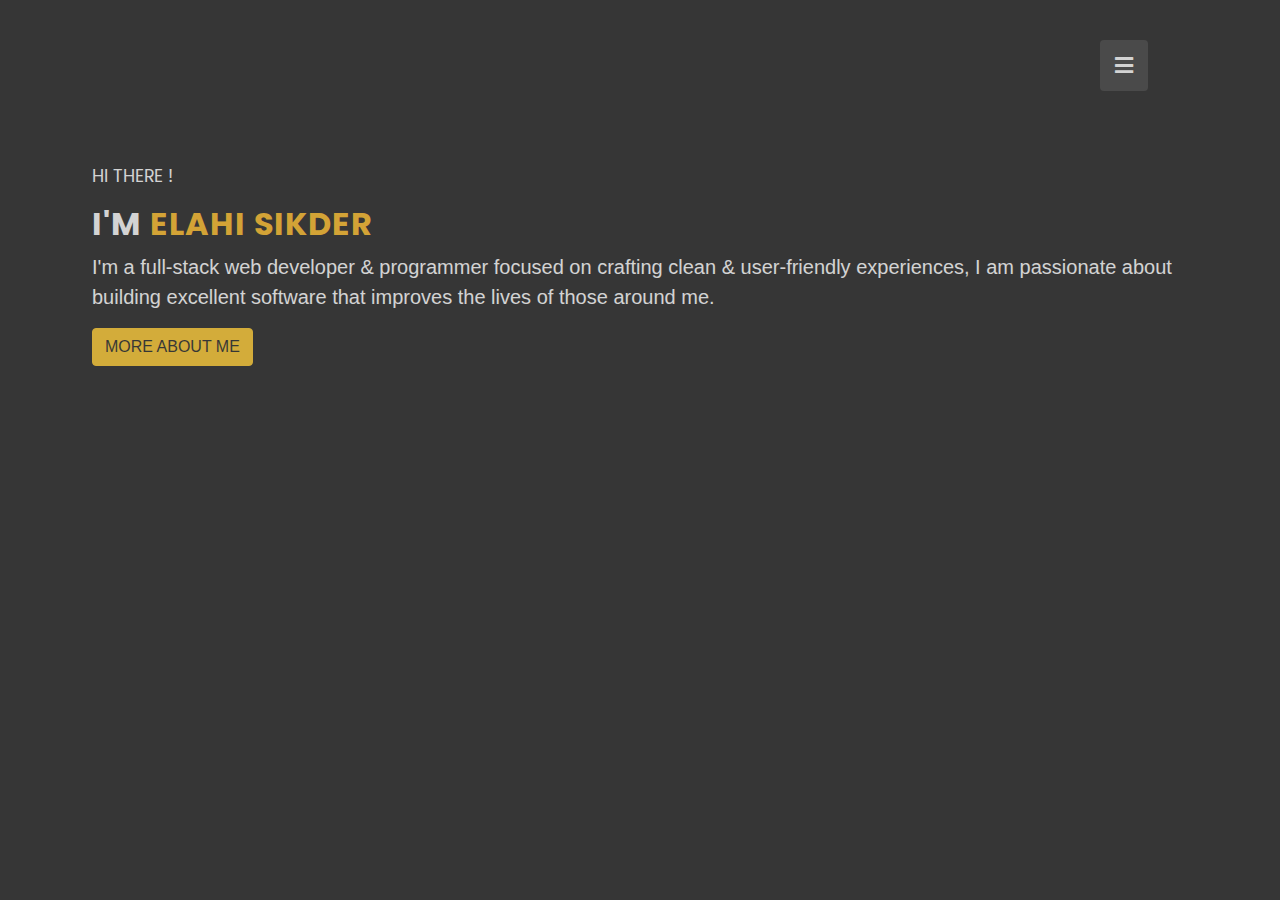
==== index.html @ b867beb9 "Update index.html" ====
<!DOCTYPE html>
<html lang="en">
<head>
  <meta charset="UTF-8">
  <meta http-equiv="X-UA-Compatible" content="IE=Edge">
  <meta name="viewport" content="width=device-width, initial-scale=1">

  <title>Home</title>
<link rel="icon" href="fav.ico" type="image/gif" sizes="256x256">
  <!-- Template Google Fonts --> 
  <link href="https://fonts.googleapis.com/css?family=Poppins:400,400i,500,500i,600,600i,700,700i,800,800i,900,900i" rel="stylesheet"> 
  <link href="https://fonts.googleapis.com/css?family=Open+Sans:300,400,400i,600,600i,700" rel="stylesheet"> 
    <!--Font Awesome -->
    <link rel="stylesheet" href="Font awesome/all.css" type="text/css" media="all" />
  <!--bootstrap css-->
  <link rel="stylesheet" href="Bootstrap/bootstrap.min.css" type="text/css" media="all" />

  <!-- Custom Styles -->
  <link rel="stylesheet" href="style.css">
</head>

<body>
  
  <!--CSS Spinner-->
<div class="spinner-wrapper">
<div class="spinner">
  <div class="cube1"></div>
  <div class="cube2"></div>
</div>
</div>
  
  
<div class="container">
  
   <nav class ="clearfix">
   <div class="menu-icon">
     <p class="text-white rounded icon "><i class="fas fa-bars"></i></p>
   </div> 
   </nav> 
  
  
  
  <div class="info">
  <p class="text-white text-uppercase greeting">Hi There ! </p>
  <h2 class="text-white my-name">I'M <span class="my-name-color">ELAHI SIKDER</span></h2>
  <p class="text-white lead">I'm a full-stack web developer & programmer focused on crafting clean & user‑friendly experiences, I am passionate about building excellent software that improves the lives of those around me. </p>
  <a class="btn btn-warning text-uppercase " href="">More about me</a>
  </div>
  
  
  <div class="list ">
    
    <div class="cross-icon clearfix"><span class ="text-white closed "><i class="fa fa-times" aria-hidden="true"></i></span></div>
    
   <ul class="list-group text-uppercase ul-main">
     
  <li class="list-group-item"><a class="text-decoration-none" href =""><i class="fas fa-home text-warning"></i><span class="text-warning">Home</span></a></li>
  
  <li class="list-group-item"><a class="text-decoration-none text-white " href ="About/about.html" ><i class="fas fa-user"></i><span> About </span></a></li>
  
  <li class="list-group-item"><a class="text-decoration-none text-white " href ="My-Portfolio/portfolio.html"><i class="fa fa-briefcase"></i>Portfolio</a></li>
  
  <li class="list-group-item  "><a class="text-decoration-none text-white " href ="Contact/contact.html"><i class="fa fa-envelope-open"></i>Contact</a></li>
  
  <li class="list-group-item "><a class="text-decoration-none text-white " href =""><i class="fa fa-comments"></i>Blog</a></li>
</ul> 
  </div>
  
  
  
</div>
 
 
  
  
  

   <!-- Bootstrap Javascript-->
  <script src="Bootstrap/bootstrap.min.js"> </script>
    <!-- Jquery-->
    <script src="Jquery/jquery.js"></script>
    <!-- Custom Javascript-->
  <script src="main.js"></script>
</body>
</html>
---- style.css ----
body {
   background :black;
    font-family: 'Nunito', sans-serif; 
}

 /*font-family: 'Poppins', sans-serif  !important */
 
 /*Home page info......... */

.menu-icon{
  float :right ;
  margin-top :40px ;
  margin-right :50px;
}
 
.icon{
  background :#212121;
  font-size :1.3em;
  font-weight: 200 ;
  padding :10px 15px;
  
  
}
 
.info{
  margin-top: 5%;
  margin-left :10px ;
}
.greeting{
  font-family:  'Poppins', sans-serif  !important ;
  font-weight: 400 ;
  font-size :1.1em
}
.my-name{
  font-family:  'Poppins', sans-serif  !important ;
  font-weight: 700;
  letter-spacing: 1px;
}
.my-name-color{
  color :#ffB300;
}

/*list*/

.list{
background :#212121;
  position :absolute ;
  top:0;
  left :0;
  width: 100%;
  height: 100vh ;
  display: none ;
}

.cross-icon span{
  display :block ;
  float :right ;
  margin-right :50px ;
  margin-top :40px ;
  font-size :1.3em;
  cursor: pointer ;
  
}
.ul-main li{
  background :#212121  !important;
  color: white ;
  padding :20px;
  margin-left :10px ;
}
.ul-main li:nth-child(1){
  border-top: none;
}


.ul-main li i{
  display :inline-block ;
 margin-right: 10px;
}
.ul-main li i:hover {
  color: #FFC107;
}
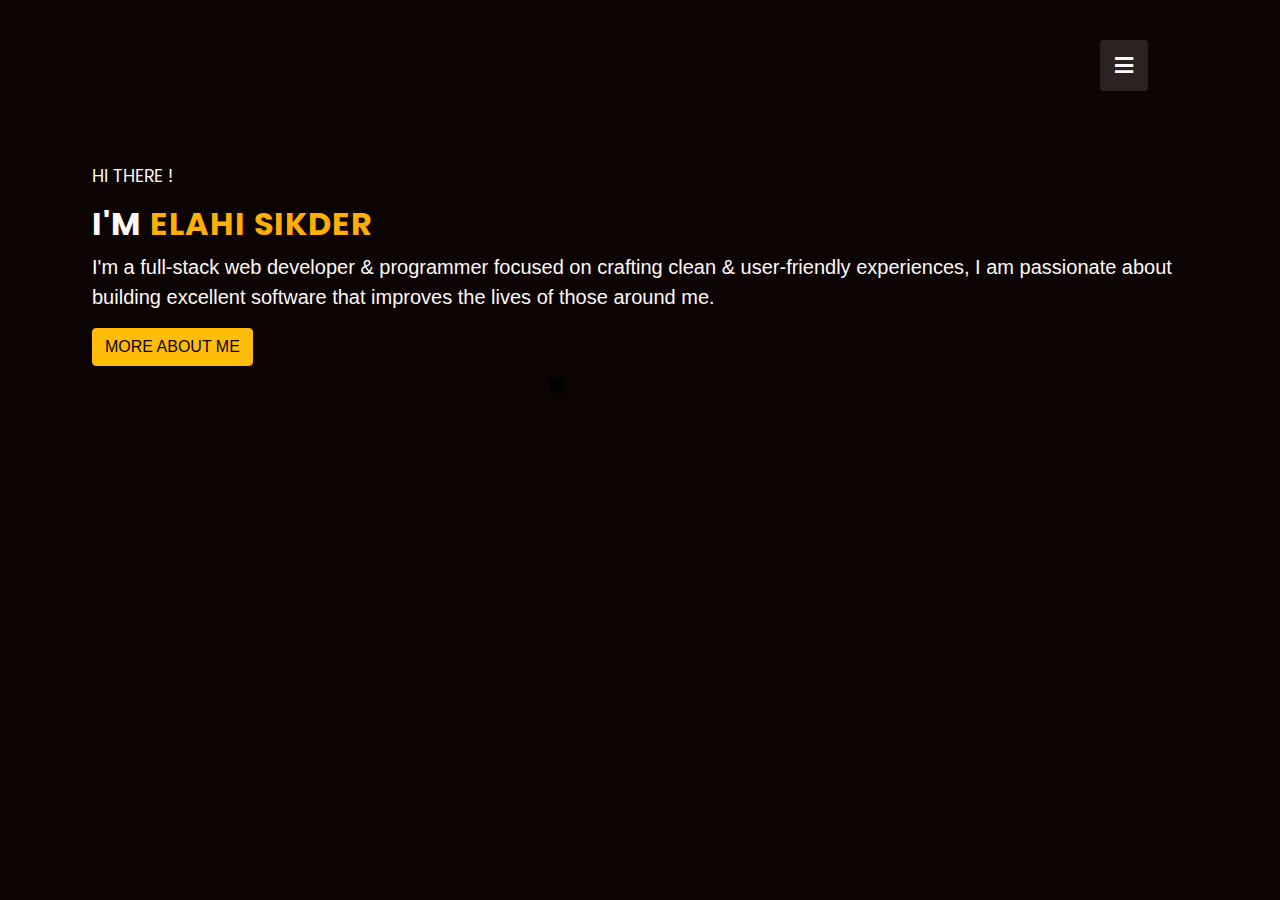
==== commit 2f4cd738: "Update index.html" ====
--- a/index.html
+++ b/index.html
@@ -44,7 +44,7 @@
   <p class="text-white text-uppercase greeting">Hi There ! </p>
   <h2 class="text-white my-name">I'M <span class="my-name-color">ELAHI SIKDER</span></h2>
   <p class="text-white lead">I'm a full-stack web developer & programmer focused on crafting clean & user‑friendly experiences, I am passionate about building excellent software that improves the lives of those around me. </p>
-  <a class="btn btn-warning text-uppercase " href="">More about me</a>
+  <a class="btn btn-warning text-uppercase " href="About/about.html">More about me</a>
   </div>
   
   
--- a/style.css
+++ b/style.css
@@ -4,6 +4,67 @@
 }
 
  /*font-family: 'Poppins', sans-serif  !important */
+ 
+ /* preloader */
+ .spinner-wrapper {
+position: fixed;
+top: 0;
+left: 0;
+right: 0;
+bottom: 0;
+background-color: #ff6347;
+z-index: 999999;
+}
+ .spinner {
+  width: 40px;
+  height: 40px;
+  position: absolute;
+  top: 42%;
+  left: 43%;
+}
+
+.cube1, .cube2 {
+  background-color: #333;
+  width: 15px;
+  height: 15px;
+  position: absolute;
+  top: 0;
+  left: 0;
+  
+  -webkit-animation: sk-cubemove 1.8s infinite ease-in-out;
+  animation: sk-cubemove 1.8s infinite ease-in-out;
+}
+
+.cube2 {
+  -webkit-animation-delay: -0.9s;
+  animation-delay: -0.9s;
+}
+
+@-webkit-keyframes sk-cubemove {
+  25% { -webkit-transform: translateX(42px) rotate(-90deg) scale(0.5) }
+  50% { -webkit-transform: translateX(42px) translateY(42px) rotate(-180deg) }
+  75% { -webkit-transform: translateX(0px) translateY(42px) rotate(-270deg) scale(0.5) }
+  100% { -webkit-transform: rotate(-360deg) }
+}
+
+@keyframes sk-cubemove {
+  25% { 
+    transform: translateX(42px) rotate(-90deg) scale(0.5);
+    -webkit-transform: translateX(42px) rotate(-90deg) scale(0.5);
+  } 50% { 
+    transform: translateX(42px) translateY(42px) rotate(-179deg);
+    -webkit-transform: translateX(42px) translateY(42px) rotate(-179deg);
+  } 50.1% { 
+    transform: translateX(42px) translateY(42px) rotate(-180deg);
+    -webkit-transform: translateX(42px) translateY(42px) rotate(-180deg);
+  } 75% { 
+    transform: translateX(0px) translateY(42px) rotate(-270deg) scale(0.5);
+    -webkit-transform: translateX(0px) translateY(42px) rotate(-270deg) scale(0.5);
+  } 100% { 
+    transform: rotate(-360deg);
+    -webkit-transform: rotate(-360deg);
+  }
+}
  
  /*Home page info......... */
 
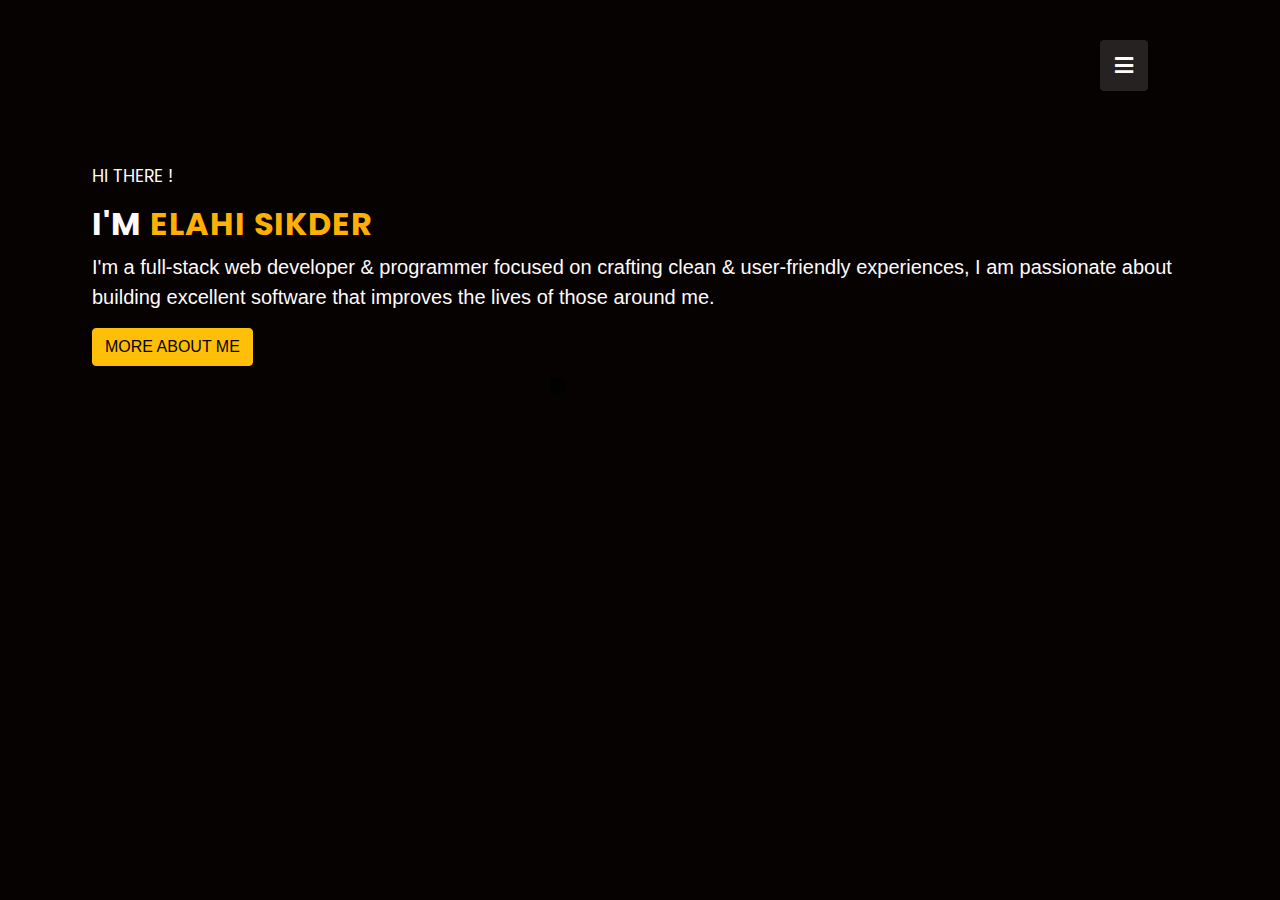
==== commit 0a6905e7: "Update index.html" ====
--- a/index.html
+++ b/index.html
@@ -14,7 +14,7 @@
     <link rel="stylesheet" href="Font awesome/all.css" type="text/css" media="all" />
   <!--bootstrap css-->
   <link rel="stylesheet" href="Bootstrap/bootstrap.min.css" type="text/css" media="all" />
-
+  
   <!-- Custom Styles -->
   <link rel="stylesheet" href="style.css">
 </head>
@@ -43,8 +43,11 @@
   <div class="info">
   <p class="text-white text-uppercase greeting">Hi There ! </p>
   <h2 class="text-white my-name">I'M <span class="my-name-color">ELAHI SIKDER</span></h2>
-  <p class="text-white lead">I'm a full-stack web developer & programmer focused on crafting clean & user‑friendly experiences, I am passionate about building excellent software that improves the lives of those around me. </p>
+  <p class="text-white lead details">I'm a full-stack web developer & programmer focused on crafting clean & user‑friendly experiences, I am passionate about building excellent software that improves the lives of those around me. </p>
   <a class="btn btn-warning text-uppercase " href="About/about.html">More about me</a>
+  
+  <div id="whatsapp"></div>
+ 
   </div>
   
   
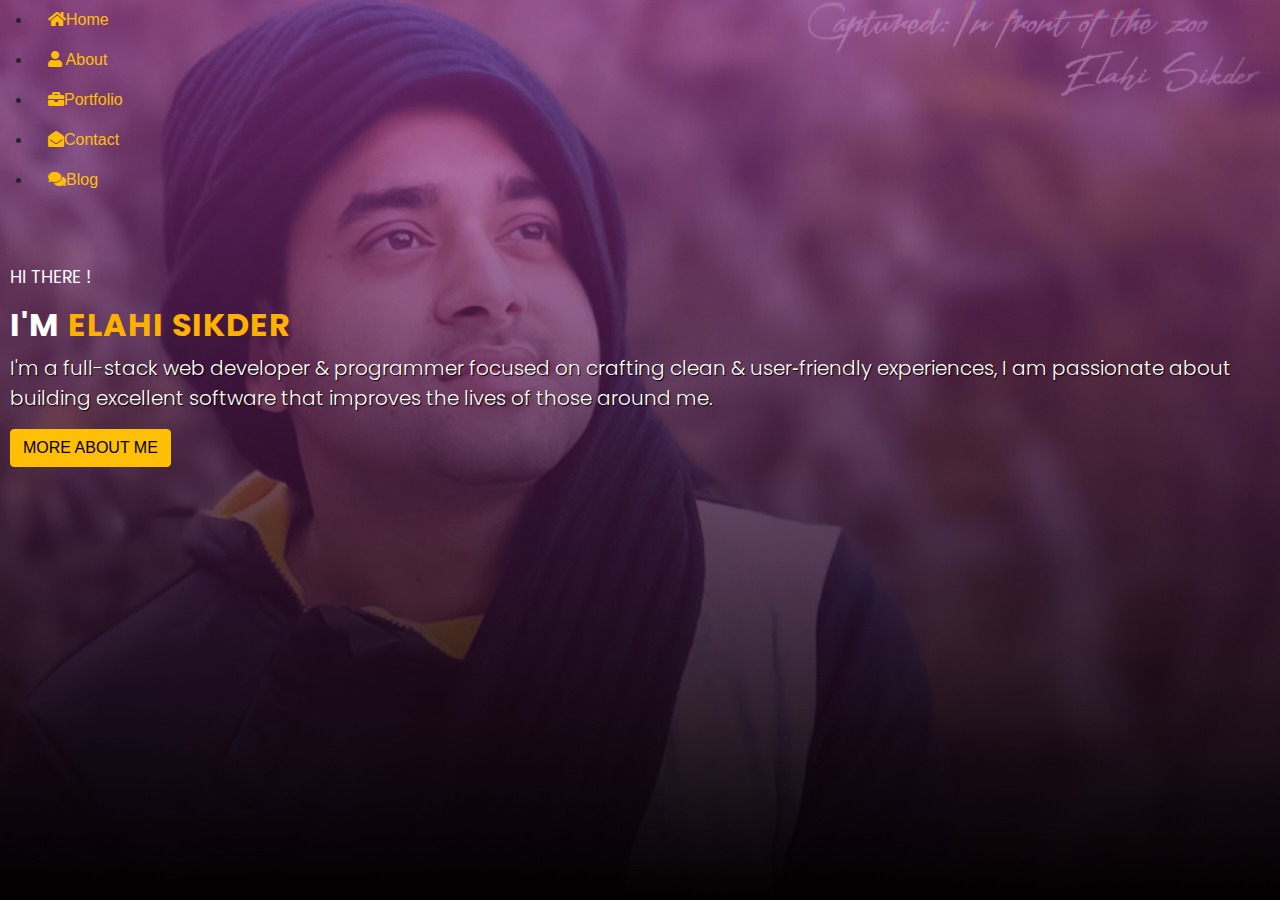
==== commit bd1f1dee: "Update index.html" ====
--- a/index.html
+++ b/index.html
@@ -30,58 +30,39 @@
 </div>
   
   
-<div class="container">
+  <header>
+  <div class="menu-toggler">
+    <div class="bar half top"></div>
+    <div class="bar"></div>
+    <div class="bar half bottom"></div>
+  </div>
+  <nav>
+    <ul class="nav-list">
+      <li class=""><a class="nav-link" href =""><i class="fas fa-home text-warning"></i><span class="text-warning ">Home</span></a></li>
   
-   <nav class ="clearfix">
-   <div class="menu-icon">
-     <p class="text-white rounded icon "><i class="fas fa-bars"></i></p>
-   </div> 
-   </nav> 
+  <li class=""><a class="text-decoration-none nav-link" href ="About/about.html" ><i class="fas fa-user text-warning "></i><span class="text-warning "> About </span></a></li>
   
+  <li class=""><a class="nav-link text-warning" href ="My-Portfolio/portfolio.html"><i class="fa fa-briefcase text-warning "></i>Portfolio</a></li>
   
+  <li class=""><a class="text-decoration-none text-warning nav-link " href ="Contact/contact.html"><i class="fa fa-envelope-open"></i>Contact</a></li>
+  
+  <li class=""><a class="text-decoration-none text-warning nav-link " href =""><i class="fa fa-comments"></i>Blog</a></li> 
+    </ul>
+  </nav>
+</header>
   
   <div class="info">
   <p class="text-white text-uppercase greeting">Hi There ! </p>
   <h2 class="text-white my-name">I'M <span class="my-name-color">ELAHI SIKDER</span></h2>
   <p class="text-white lead details">I'm a full-stack web developer & programmer focused on crafting clean & user‑friendly experiences, I am passionate about building excellent software that improves the lives of those around me. </p>
   <a class="btn btn-warning text-uppercase " href="About/about.html">More about me</a>
-  
-  <div id="whatsapp"></div>
- 
   </div>
   
-  
-  <div class="list ">
-    
-    <div class="cross-icon clearfix"><span class ="text-white closed "><i class="fa fa-times" aria-hidden="true"></i></span></div>
-    
-   <ul class="list-group text-uppercase ul-main">
-     
-  <li class="list-group-item"><a class="text-decoration-none" href =""><i class="fas fa-home text-warning"></i><span class="text-warning">Home</span></a></li>
-  
-  <li class="list-group-item"><a class="text-decoration-none text-white " href ="About/about.html" ><i class="fas fa-user"></i><span> About </span></a></li>
-  
-  <li class="list-group-item"><a class="text-decoration-none text-white " href ="My-Portfolio/portfolio.html"><i class="fa fa-briefcase"></i>Portfolio</a></li>
-  
-  <li class="list-group-item  "><a class="text-decoration-none text-white " href ="Contact/contact.html"><i class="fa fa-envelope-open"></i>Contact</a></li>
-  
-  <li class="list-group-item "><a class="text-decoration-none text-white " href =""><i class="fa fa-comments"></i>Blog</a></li>
-</ul> 
-  </div>
-  
-  
-  
-</div>
- 
- 
-  
-  
-  
-
    <!-- Bootstrap Javascript-->
   <script src="Bootstrap/bootstrap.min.js"> </script>
     <!-- Jquery-->
     <script src="Jquery/jquery.js"></script>
+    <script src="humberger.js" type="text/javascript" charset="utf-8"> </script>
     <!-- Custom Javascript-->
   <script src="main.js"></script>
 </body>
--- a/style.css
+++ b/style.css
@@ -1,8 +1,14 @@
 body {
-   background :black;
-    font-family: 'Nunito', sans-serif; 
+   background-image:linear-gradient(hsla(300,50%, 50%,0.5),50%,black), 
+   url("PicsArt_01-03-05.36.40.jpg")  ;
+   background-size :cover ;
+   background-repeat:no-repeat;
+   font-family: 'Nunito', sans-serif; 
+   height :100vh;
 }
-
+html{
+  scroll-behavior: smooth;
+} 
  /*font-family: 'Poppins', sans-serif  !important */
  
  /* preloader */
@@ -19,8 +25,8 @@
   width: 40px;
   height: 40px;
   position: absolute;
-  top: 42%;
-  left: 43%;
+  top: 44%;
+  left: 40%;
 }
 
 .cube1, .cube2 {
@@ -80,12 +86,15 @@
   font-weight: 200 ;
   padding :10px 15px;
   
-  
 }
  
 .info{
   margin-top: 5%;
   margin-left :10px ;
+}
+.details{
+  font-family: 'Poppins', sans-serif  !important;
+  text-shadow: 1px 1px 1px black;
 }
 .greeting{
   font-family:  'Poppins', sans-serif  !important ;
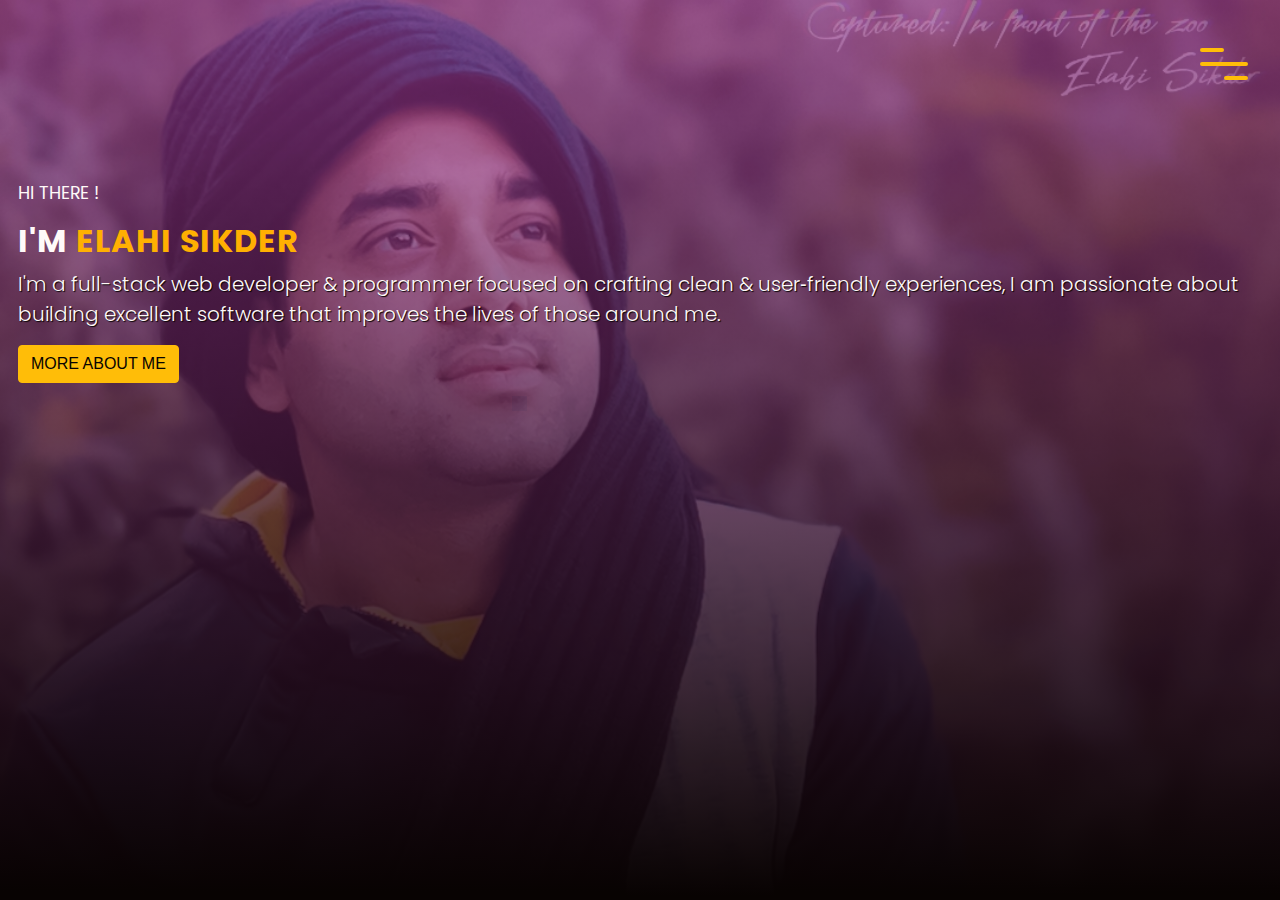
==== commit 062721de: "Update index.html" ====
--- a/index.html
+++ b/index.html
@@ -11,7 +11,7 @@
   <link href="https://fonts.googleapis.com/css?family=Poppins:400,400i,500,500i,600,600i,700,700i,800,800i,900,900i" rel="stylesheet"> 
   <link href="https://fonts.googleapis.com/css?family=Open+Sans:300,400,400i,600,600i,700" rel="stylesheet"> 
     <!--Font Awesome -->
-    <link rel="stylesheet" href="Font awesome/all.css" type="text/css" media="all" />
+    <link rel="stylesheet" href="Font-awesome/all.css" type="text/css" media="all" />
   <!--bootstrap css-->
   <link rel="stylesheet" href="Bootstrap/bootstrap.min.css" type="text/css" media="all" />
   
--- a/style.css
+++ b/style.css
@@ -4,7 +4,7 @@
    background-size :cover ;
    background-repeat:no-repeat;
    font-family: 'Nunito', sans-serif; 
-   height :100vh;
+   height: 100vh ;
 }
 html{
   scroll-behavior: smooth;
@@ -73,24 +73,10 @@
 }
  
  /*Home page info......... */
-
-.menu-icon{
-  float :right ;
-  margin-top :40px ;
-  margin-right :50px;
-}
- 
-.icon{
-  background :#212121;
-  font-size :1.3em;
-  font-weight: 200 ;
-  padding :10px 15px;
-  
-}
- 
 .info{
-  margin-top: 5%;
-  margin-left :10px ;
+  position :absolute ;
+  top:20vh ;
+  left:2vh;
 }
 .details{
   font-family: 'Poppins', sans-serif  !important;
@@ -112,40 +98,107 @@
 
 /*list*/
 
-.list{
-background :#212121;
-  position :absolute ;
-  top:0;
-  left :0;
+nav {
   width: 100%;
-  height: 100vh ;
-  display: none ;
-}
-
-.cross-icon span{
-  display :block ;
-  float :right ;
-  margin-right :50px ;
-  margin-top :40px ;
-  font-size :1.3em;
-  cursor: pointer ;
-  
-}
-.ul-main li{
-  background :#212121  !important;
-  color: white ;
-  padding :20px;
-  margin-left :10px ;
-}
-.ul-main li:nth-child(1){
-  border-top: none;
-}
-
-
-.ul-main li i{
-  display :inline-block ;
- margin-right: 10px;
-}
-.ul-main li i:hover {
-  color: #FFC107;
-}
+  position: fixed;
+  top: -500vh;
+  z-index: 99;
+  background-color:rgba(0, 0, 0, 0.9) ;
+  border-bottom-right-radius: 100%;
+  border-bottom-left-radius: 100%;
+  transition: all 650ms cubic-bezier(1,0,0,1);
+}
+
+nav.open {
+  top: 0;
+  border-radius: initial;
+}
+
+.nav-list {
+  width: 100%;
+  list-style: none;
+  height: 100vh;
+  display: flex;
+  justify-content: space-around ;
+  align-items: start ;
+}
+
+
+.nav-link {
+  font-family: cursive;
+  font-size: 2rem;
+
+}
+
+.nav-link span:hover, .nav-link span:focus {
+  color: #fff  !important;
+}
+
+
+.menu-toggler {
+  position: absolute;
+  top: 3rem;
+  right: 2rem;
+  width: 3rem;
+  height: 2rem;
+  display: flex;
+  flex-direction: column;
+  justify-content: space-between;
+  cursor: pointer;
+  z-index: 999;
+  transition: all 650ms ease-out;
+}
+
+.menu-toggler.open {
+  transform: rotate(-45deg);
+}
+
+.bar {
+  background-color: #FFC107;
+  width: 100%;
+  height: 4px;
+  border-radius: 0.8rem;
+}
+
+.bar.half {
+  width: 50%;
+}
+
+.bar.top {
+  transform-origin: right;
+  transition: transform 650ms cubic-bezier(0.54, -0.81, 0.57, 0.57);
+}
+
+.open .bar.top {
+  transform: rotate(-450deg) translateX(0.8rem);
+}
+
+.bar.bottom {
+  align-self: flex-end;
+  transform-origin: left;
+  transition: transform 650ms cubic-bezier(0.54, -0.81, 0.57, 0.57);
+}
+
+.open .bar.bottom {
+  transform: rotate(-450deg) translateX(-0.8rem);
+}
+
+@media screen and (max-width: 768px) {
+  .nav-list {
+    flex-direction: column;
+    text-align: left ;
+    
+  }
+ .nav-list li a i{
+   display :inline-block ;
+   margin-right: 10px ;
+ }
+
+  li {
+    margin: 1rem 0;
+    text-align: left ;
+  }
+  .nav-link {
+    font-size: 2rem;
+  }
+}
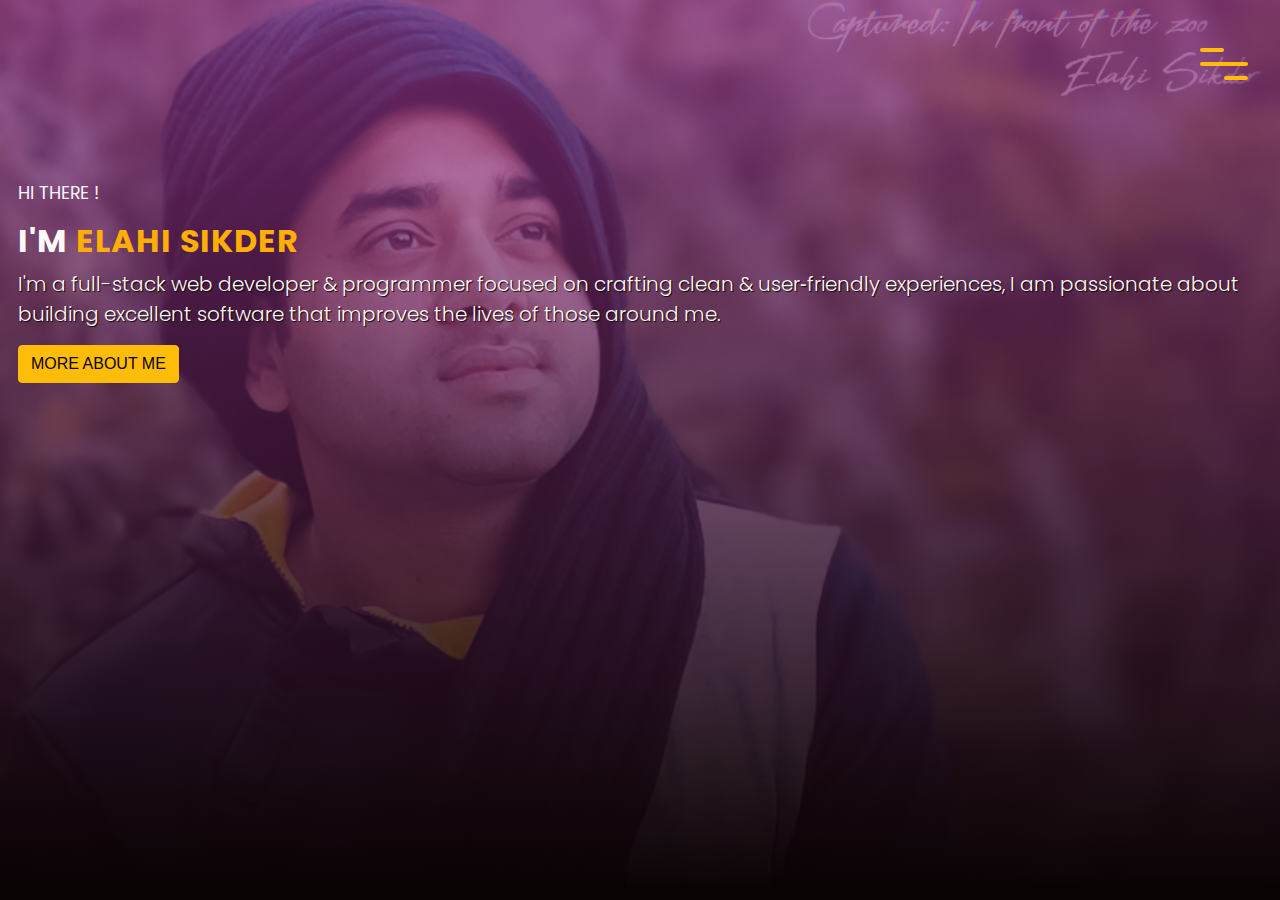
==== commit 8568cd3b: "Update index.html" ====
--- a/index.html
+++ b/index.html
@@ -11,7 +11,7 @@
   <link href="https://fonts.googleapis.com/css?family=Poppins:400,400i,500,500i,600,600i,700,700i,800,800i,900,900i" rel="stylesheet"> 
   <link href="https://fonts.googleapis.com/css?family=Open+Sans:300,400,400i,600,600i,700" rel="stylesheet"> 
     <!--Font Awesome -->
-    <link rel="stylesheet" href="Font-awesome/all.css" type="text/css" media="all" />
+    <link rel="stylesheet" href="Font awesome/all.css" type="text/css" media="all" />
   <!--bootstrap css-->
   <link rel="stylesheet" href="Bootstrap/bootstrap.min.css" type="text/css" media="all" />
   
@@ -62,7 +62,7 @@
   <script src="Bootstrap/bootstrap.min.js"> </script>
     <!-- Jquery-->
     <script src="Jquery/jquery.js"></script>
-    <script src="humberger.js" type="text/javascript" charset="utf-8"> </script>
+    <script src="humberger.js"> </script>
     <!-- Custom Javascript-->
   <script src="main.js"></script>
 </body>
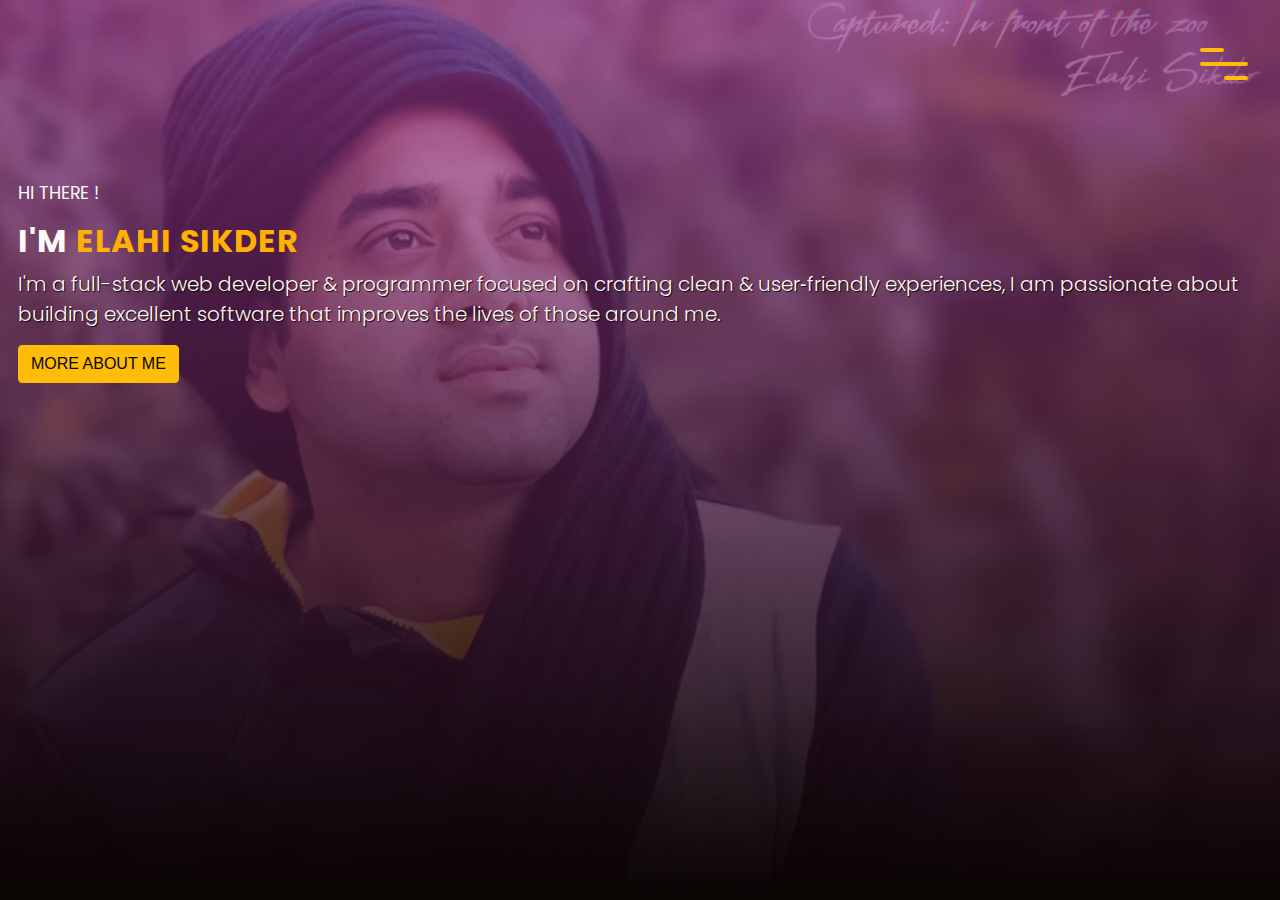
==== commit 25a62ff1: "Update index.html" ====
--- a/index.html
+++ b/index.html
@@ -11,7 +11,7 @@
   <link href="https://fonts.googleapis.com/css?family=Poppins:400,400i,500,500i,600,600i,700,700i,800,800i,900,900i" rel="stylesheet"> 
   <link href="https://fonts.googleapis.com/css?family=Open+Sans:300,400,400i,600,600i,700" rel="stylesheet"> 
     <!--Font Awesome -->
-    <link rel="stylesheet" href="Font awesome/all.css" type="text/css" media="all" />
+    <link rel="stylesheet" href="Font-awesome/all.min.css" type="text/css" media="all"/>
   <!--bootstrap css-->
   <link rel="stylesheet" href="Bootstrap/bootstrap.min.css" type="text/css" media="all" />
   
--- a/Font-awesome/all.min.css
+++ b/Font-awesome/all.min.css
@@ -0,0 +1,5 @@
+/*!
+ * Font Awesome Free 5.15.2 by @fontawesome - https://fontawesome.com
+ * License - https://fontawesome.com/license/free (Icons: CC BY 4.0, Fonts: SIL OFL 1.1, Code: MIT License)
+ */
+.fa,.fab,.fad,.fal,.far,.fas{-moz-osx-font-smoothing:grayscale;-webkit-font-smoothing:antialiased;display:inline-block;font-style:normal;font-variant:normal;text-rendering:auto;line-height:1}.fa-lg{font-size:1.33333em;line-height:.75em;vertical-align:-.0667em}.fa-xs{font-size:.75em}.fa-sm{font-size:.875em}.fa-1x{font-size:1em}.fa-2x{font-size:2em}.fa-3x{font-size:3em}.fa-4x{font-size:4em}.fa-5x{font-size:5em}.fa-6x{font-size:6em}.fa-7x{font-size:7em}.fa-8x{font-size:8em}.fa-9x{font-size:9em}.fa-10x{font-size:10em}.fa-fw{text-align:center;width:1.25em}.fa-ul{list-style-type:none;margin-left:2.5em;padding-left:0}.fa-ul>li{position:relative}.fa-li{left:-2em;position:absolute;text-align:center;width:2em;line-height:inherit}.fa-border{border:.08em solid #eee;border-radius:.1em;padding:.2em .25em .15em}.fa-pull-left{float:left}.fa-pull-right{float:right}.fa.fa-pull-left,.fab.fa-pull-left,.fal.fa-pull-left,.far.fa-pull-left,.fas.fa-pull-left{margin-right:.3em}.fa.fa-pull-right,.fab.fa-pull-right,.fal.fa-pull-right,.far.fa-pull-right,.fas.fa-pull-right{margin-left:.3em}.fa-spin{-webkit-animation:fa-spin 2s linear infinite;animation:fa-spin 2s linear infinite}.fa-pulse{-webkit-animation:fa-spin 1s steps(8) infinite;animation:fa-spin 1s steps(8) infinite}@-webkit-keyframes fa-spin{0%{-webkit-transform:rotate(0deg);transform:rotate(0deg)}to{-webkit-transform:rotate(1turn);transform:rotate(1turn)}}@keyframes fa-spin{0%{-webkit-transform:rotate(0deg);transform:rotate(0deg)}to{-webkit-transform:rotate(1turn);transform:rotate(1turn)}}.fa-rotate-90{-ms-filter:"progid:DXImageTransform.Microsoft.BasicImage(rotation=1)";-webkit-transform:rotate(90deg);transform:rotate(90deg)}.fa-rotate-180{-ms-filter:"progid:DXImageTransform.Microsoft.BasicImage(rotation=2)";-webkit-transform:rotate(180deg);transform:rotate(180deg)}.fa-rotate-270{-ms-filter:"progid:DXImageTransform.Microsoft.BasicImage(rotation=3)";-webkit-transform:rotate(270deg);transform:rotate(270deg)}.fa-flip-horizontal{-ms-filter:"progid:DXImageTransform.Microsoft.BasicImage(rotation=0, mirror=1)";-webkit-transform:scaleX(-1);transform:scaleX(-1)}.fa-flip-vertical{-webkit-transform:scaleY(-1);transform:scaleY(-1)}.fa-flip-both,.fa-flip-horizontal.fa-flip-vertical,.fa-flip-vertical{-ms-filter:"progid:DXImageTransform.Microsoft.BasicImage(rotation=2, mirror=1)"}.fa-flip-both,.fa-flip-horizontal.fa-flip-vertical{-webkit-transform:scale(-1);transform:scale(-1)}:root .fa-flip-both,:root .fa-flip-horizontal,:root .fa-flip-vertical,:root .fa-rotate-90,:root .fa-rotate-180,:root .fa-rotate-270{-webkit-filter:none;filter:none}.fa-stack{display:inline-block;height:2em;line-height:2em;position:relative;vertical-align:middle;width:2.5em}.fa-stack-1x,.fa-stack-2x{left:0;position:absolute;text-align:center;width:100%}.fa-stack-1x{line-height:inherit}.fa-stack-2x{font-size:2em}.fa-inverse{color:#fff}.fa-500px:before{content:"\f26e"}.fa-accessible-icon:before{content:"\f368"}.fa-accusoft:before{content:"\f369"}.fa-acquisitions-incorporated:before{content:"\f6af"}.fa-ad:before{content:"\f641"}.fa-address-book:before{content:"\f2b9"}.fa-address-card:before{content:"\f2bb"}.fa-adjust:before{content:"\f042"}.fa-adn:before{content:"\f170"}.fa-adversal:before{content:"\f36a"}.fa-affiliatetheme:before{content:"\f36b"}.fa-air-freshener:before{content:"\f5d0"}.fa-airbnb:before{content:"\f834"}.fa-algolia:before{content:"\f36c"}.fa-align-center:before{content:"\f037"}.fa-align-justify:before{content:"\f039"}.fa-align-left:before{content:"\f036"}.fa-align-right:before{content:"\f038"}.fa-alipay:before{content:"\f642"}.fa-allergies:before{content:"\f461"}.fa-amazon:before{content:"\f270"}.fa-amazon-pay:before{content:"\f42c"}.fa-ambulance:before{content:"\f0f9"}.fa-american-sign-language-interpreting:before{content:"\f2a3"}.fa-amilia:before{content:"\f36d"}.fa-anchor:before{content:"\f13d"}.fa-android:before{content:"\f17b"}.fa-angellist:before{content:"\f209"}.fa-angle-double-down:before{content:"\f103"}.fa-angle-double-left:before{content:"\f100"}.fa-angle-double-right:before{content:"\f101"}.fa-angle-double-up:before{content:"\f102"}.fa-angle-down:before{content:"\f107"}.fa-angle-left:before{content:"\f104"}.fa-angle-right:before{content:"\f105"}.fa-angle-up:before{content:"\f106"}.fa-angry:before{content:"\f556"}.fa-angrycreative:before{content:"\f36e"}.fa-angular:before{content:"\f420"}.fa-ankh:before{content:"\f644"}.fa-app-store:before{content:"\f36f"}.fa-app-store-ios:before{content:"\f370"}.fa-apper:before{content:"\f371"}.fa-apple:before{content:"\f179"}.fa-apple-alt:before{content:"\f5d1"}.fa-apple-pay:before{content:"\f415"}.fa-archive:before{content:"\f187"}.fa-archway:before{content:"\f557"}.fa-arrow-alt-circle-down:before{content:"\f358"}.fa-arrow-alt-circle-left:before{content:"\f359"}.fa-arrow-alt-circle-right:before{content:"\f35a"}.fa-arrow-alt-circle-up:before{content:"\f35b"}.fa-arrow-circle-down:before{content:"\f0ab"}.fa-arrow-circle-left:before{content:"\f0a8"}.fa-arrow-circle-right:before{content:"\f0a9"}.fa-arrow-circle-up:before{content:"\f0aa"}.fa-arrow-down:before{content:"\f063"}.fa-arrow-left:before{content:"\f060"}.fa-arrow-right:before{content:"\f061"}.fa-arrow-up:before{content:"\f062"}.fa-arrows-alt:before{content:"\f0b2"}.fa-arrows-alt-h:before{content:"\f337"}.fa-arrows-alt-v:before{content:"\f338"}.fa-artstation:before{content:"\f77a"}.fa-assistive-listening-systems:before{content:"\f2a2"}.fa-asterisk:before{content:"\f069"}.fa-asymmetrik:before{content:"\f372"}.fa-at:before{content:"\f1fa"}.fa-atlas:before{content:"\f558"}.fa-atlassian:before{content:"\f77b"}.fa-atom:before{content:"\f5d2"}.fa-audible:before{content:"\f373"}.fa-audio-description:before{content:"\f29e"}.fa-autoprefixer:before{content:"\f41c"}.fa-avianex:before{content:"\f374"}.fa-aviato:before{content:"\f421"}.fa-award:before{content:"\f559"}.fa-aws:before{content:"\f375"}.fa-baby:before{content:"\f77c"}.fa-baby-carriage:before{content:"\f77d"}.fa-backspace:before{content:"\f55a"}.fa-backward:before{content:"\f04a"}.fa-bacon:before{content:"\f7e5"}.fa-bacteria:before{content:"\e059"}.fa-bacterium:before{content:"\e05a"}.fa-bahai:before{content:"\f666"}.fa-balance-scale:before{content:"\f24e"}.fa-balance-scale-left:before{content:"\f515"}.fa-balance-scale-right:before{content:"\f516"}.fa-ban:before{content:"\f05e"}.fa-band-aid:before{content:"\f462"}.fa-bandcamp:before{content:"\f2d5"}.fa-barcode:before{content:"\f02a"}.fa-bars:before{content:"\f0c9"}.fa-baseball-ball:before{content:"\f433"}.fa-basketball-ball:before{content:"\f434"}.fa-bath:before{content:"\f2cd"}.fa-battery-empty:before{content:"\f244"}.fa-battery-full:before{content:"\f240"}.fa-battery-half:before{content:"\f242"}.fa-battery-quarter:before{content:"\f243"}.fa-battery-three-quarters:before{content:"\f241"}.fa-battle-net:before{content:"\f835"}.fa-bed:before{content:"\f236"}.fa-beer:before{content:"\f0fc"}.fa-behance:before{content:"\f1b4"}.fa-behance-square:before{content:"\f1b5"}.fa-bell:before{content:"\f0f3"}.fa-bell-slash:before{content:"\f1f6"}.fa-bezier-curve:before{content:"\f55b"}.fa-bible:before{content:"\f647"}.fa-bicycle:before{content:"\f206"}.fa-biking:before{content:"\f84a"}.fa-bimobject:before{content:"\f378"}.fa-binoculars:before{content:"\f1e5"}.fa-biohazard:before{content:"\f780"}.fa-birthday-cake:before{content:"\f1fd"}.fa-bitbucket:before{content:"\f171"}.fa-bitcoin:before{content:"\f379"}.fa-bity:before{content:"\f37a"}.fa-black-tie:before{content:"\f27e"}.fa-blackberry:before{content:"\f37b"}.fa-blender:before{content:"\f517"}.fa-blender-phone:before{content:"\f6b6"}.fa-blind:before{content:"\f29d"}.fa-blog:before{content:"\f781"}.fa-blogger:before{content:"\f37c"}.fa-blogger-b:before{content:"\f37d"}.fa-bluetooth:before{content:"\f293"}.fa-bluetooth-b:before{content:"\f294"}.fa-bold:before{content:"\f032"}.fa-bolt:before{content:"\f0e7"}.fa-bomb:before{content:"\f1e2"}.fa-bone:before{content:"\f5d7"}.fa-bong:before{content:"\f55c"}.fa-book:before{content:"\f02d"}.fa-book-dead:before{content:"\f6b7"}.fa-book-medical:before{content:"\f7e6"}.fa-book-open:before{content:"\f518"}.fa-book-reader:before{content:"\f5da"}.fa-bookmark:before{content:"\f02e"}.fa-bootstrap:before{content:"\f836"}.fa-border-all:before{content:"\f84c"}.fa-border-none:before{content:"\f850"}.fa-border-style:before{content:"\f853"}.fa-bowling-ball:before{content:"\f436"}.fa-box:before{content:"\f466"}.fa-box-open:before{content:"\f49e"}.fa-box-tissue:before{content:"\e05b"}.fa-boxes:before{content:"\f468"}.fa-braille:before{content:"\f2a1"}.fa-brain:before{content:"\f5dc"}.fa-bread-slice:before{content:"\f7ec"}.fa-briefcase:before{content:"\f0b1"}.fa-briefcase-medical:before{content:"\f469"}.fa-broadcast-tower:before{content:"\f519"}.fa-broom:before{content:"\f51a"}.fa-brush:before{content:"\f55d"}.fa-btc:before{content:"\f15a"}.fa-buffer:before{content:"\f837"}.fa-bug:before{content:"\f188"}.fa-building:before{content:"\f1ad"}.fa-bullhorn:before{content:"\f0a1"}.fa-bullseye:before{content:"\f140"}.fa-burn:before{content:"\f46a"}.fa-buromobelexperte:before{content:"\f37f"}.fa-bus:before{content:"\f207"}.fa-bus-alt:before{content:"\f55e"}.fa-business-time:before{content:"\f64a"}.fa-buy-n-large:before{content:"\f8a6"}.fa-buysellads:before{content:"\f20d"}.fa-calculator:before{content:"\f1ec"}.fa-calendar:before{content:"\f133"}.fa-calendar-alt:before{content:"\f073"}.fa-calendar-check:before{content:"\f274"}.fa-calendar-day:before{content:"\f783"}.fa-calendar-minus:before{content:"\f272"}.fa-calendar-plus:before{content:"\f271"}.fa-calendar-times:before{content:"\f273"}.fa-calendar-week:before{content:"\f784"}.fa-camera:before{content:"\f030"}.fa-camera-retro:before{content:"\f083"}.fa-campground:before{content:"\f6bb"}.fa-canadian-maple-leaf:before{content:"\f785"}.fa-candy-cane:before{content:"\f786"}.fa-cannabis:before{content:"\f55f"}.fa-capsules:before{content:"\f46b"}.fa-car:before{content:"\f1b9"}.fa-car-alt:before{content:"\f5de"}.fa-car-battery:before{content:"\f5df"}.fa-car-crash:before{content:"\f5e1"}.fa-car-side:before{content:"\f5e4"}.fa-caravan:before{content:"\f8ff"}.fa-caret-down:before{content:"\f0d7"}.fa-caret-left:before{content:"\f0d9"}.fa-caret-right:before{content:"\f0da"}.fa-caret-square-down:before{content:"\f150"}.fa-caret-square-left:before{content:"\f191"}.fa-caret-square-right:before{content:"\f152"}.fa-caret-square-up:before{content:"\f151"}.fa-caret-up:before{content:"\f0d8"}.fa-carrot:before{content:"\f787"}.fa-cart-arrow-down:before{content:"\f218"}.fa-cart-plus:before{content:"\f217"}.fa-cash-register:before{content:"\f788"}.fa-cat:before{content:"\f6be"}.fa-cc-amazon-pay:before{content:"\f42d"}.fa-cc-amex:before{content:"\f1f3"}.fa-cc-apple-pay:before{content:"\f416"}.fa-cc-diners-club:before{content:"\f24c"}.fa-cc-discover:before{content:"\f1f2"}.fa-cc-jcb:before{content:"\f24b"}.fa-cc-mastercard:before{content:"\f1f1"}.fa-cc-paypal:before{content:"\f1f4"}.fa-cc-stripe:before{content:"\f1f5"}.fa-cc-visa:before{content:"\f1f0"}.fa-centercode:before{content:"\f380"}.fa-centos:before{content:"\f789"}.fa-certificate:before{content:"\f0a3"}.fa-chair:before{content:"\f6c0"}.fa-chalkboard:before{content:"\f51b"}.fa-chalkboard-teacher:before{content:"\f51c"}.fa-charging-station:before{content:"\f5e7"}.fa-chart-area:before{content:"\f1fe"}.fa-chart-bar:before{content:"\f080"}.fa-chart-line:before{content:"\f201"}.fa-chart-pie:before{content:"\f200"}.fa-check:before{content:"\f00c"}.fa-check-circle:before{content:"\f058"}.fa-check-double:before{content:"\f560"}.fa-check-square:before{content:"\f14a"}.fa-cheese:before{content:"\f7ef"}.fa-chess:before{content:"\f439"}.fa-chess-bishop:before{content:"\f43a"}.fa-chess-board:before{content:"\f43c"}.fa-chess-king:before{content:"\f43f"}.fa-chess-knight:before{content:"\f441"}.fa-chess-pawn:before{content:"\f443"}.fa-chess-queen:before{content:"\f445"}.fa-chess-rook:before{content:"\f447"}.fa-chevron-circle-down:before{content:"\f13a"}.fa-chevron-circle-left:before{content:"\f137"}.fa-chevron-circle-right:before{content:"\f138"}.fa-chevron-circle-up:before{content:"\f139"}.fa-chevron-down:before{content:"\f078"}.fa-chevron-left:before{content:"\f053"}.fa-chevron-right:before{content:"\f054"}.fa-chevron-up:before{content:"\f077"}.fa-child:before{content:"\f1ae"}.fa-chrome:before{content:"\f268"}.fa-chromecast:before{content:"\f838"}.fa-church:before{content:"\f51d"}.fa-circle:before{content:"\f111"}.fa-circle-notch:before{content:"\f1ce"}.fa-city:before{content:"\f64f"}.fa-clinic-medical:before{content:"\f7f2"}.fa-clipboard:before{content:"\f328"}.fa-clipboard-check:before{content:"\f46c"}.fa-clipboard-list:before{content:"\f46d"}.fa-clock:before{content:"\f017"}.fa-clone:before{content:"\f24d"}.fa-closed-captioning:before{content:"\f20a"}.fa-cloud:before{content:"\f0c2"}.fa-cloud-download-alt:before{content:"\f381"}.fa-cloud-meatball:before{content:"\f73b"}.fa-cloud-moon:before{content:"\f6c3"}.fa-cloud-moon-rain:before{content:"\f73c"}.fa-cloud-rain:before{content:"\f73d"}.fa-cloud-showers-heavy:before{content:"\f740"}.fa-cloud-sun:before{content:"\f6c4"}.fa-cloud-sun-rain:before{content:"\f743"}.fa-cloud-upload-alt:before{content:"\f382"}.fa-cloudflare:before{content:"\e07d"}.fa-cloudscale:before{content:"\f383"}.fa-cloudsmith:before{content:"\f384"}.fa-cloudversify:before{content:"\f385"}.fa-cocktail:before{content:"\f561"}.fa-code:before{content:"\f121"}.fa-code-branch:before{content:"\f126"}.fa-codepen:before{content:"\f1cb"}.fa-codiepie:before{content:"\f284"}.fa-coffee:before{content:"\f0f4"}.fa-cog:before{content:"\f013"}.fa-cogs:before{content:"\f085"}.fa-coins:before{content:"\f51e"}.fa-columns:before{content:"\f0db"}.fa-comment:before{content:"\f075"}.fa-comment-alt:before{content:"\f27a"}.fa-comment-dollar:before{content:"\f651"}.fa-comment-dots:before{content:"\f4ad"}.fa-comment-medical:before{content:"\f7f5"}.fa-comment-slash:before{content:"\f4b3"}.fa-comments:before{content:"\f086"}.fa-comments-dollar:before{content:"\f653"}.fa-compact-disc:before{content:"\f51f"}.fa-compass:before{content:"\f14e"}.fa-compress:before{content:"\f066"}.fa-compress-alt:before{content:"\f422"}.fa-compress-arrows-alt:before{content:"\f78c"}.fa-concierge-bell:before{content:"\f562"}.fa-confluence:before{content:"\f78d"}.fa-connectdevelop:before{content:"\f20e"}.fa-contao:before{content:"\f26d"}.fa-cookie:before{content:"\f563"}.fa-cookie-bite:before{content:"\f564"}.fa-copy:before{content:"\f0c5"}.fa-copyright:before{content:"\f1f9"}.fa-cotton-bureau:before{content:"\f89e"}.fa-couch:before{content:"\f4b8"}.fa-cpanel:before{content:"\f388"}.fa-creative-commons:before{content:"\f25e"}.fa-creative-commons-by:before{content:"\f4e7"}.fa-creative-commons-nc:before{content:"\f4e8"}.fa-creative-commons-nc-eu:before{content:"\f4e9"}.fa-creative-commons-nc-jp:before{content:"\f4ea"}.fa-creative-commons-nd:before{content:"\f4eb"}.fa-creative-commons-pd:before{content:"\f4ec"}.fa-creative-commons-pd-alt:before{content:"\f4ed"}.fa-creative-commons-remix:before{content:"\f4ee"}.fa-creative-commons-sa:before{content:"\f4ef"}.fa-creative-commons-sampling:before{content:"\f4f0"}.fa-creative-commons-sampling-plus:before{content:"\f4f1"}.fa-creative-commons-share:before{content:"\f4f2"}.fa-creative-commons-zero:before{content:"\f4f3"}.fa-credit-card:before{content:"\f09d"}.fa-critical-role:before{content:"\f6c9"}.fa-crop:before{content:"\f125"}.fa-crop-alt:before{content:"\f565"}.fa-cross:before{content:"\f654"}.fa-crosshairs:before{content:"\f05b"}.fa-crow:before{content:"\f520"}.fa-crown:before{content:"\f521"}.fa-crutch:before{content:"\f7f7"}.fa-css3:before{content:"\f13c"}.fa-css3-alt:before{content:"\f38b"}.fa-cube:before{content:"\f1b2"}.fa-cubes:before{content:"\f1b3"}.fa-cut:before{content:"\f0c4"}.fa-cuttlefish:before{content:"\f38c"}.fa-d-and-d:before{content:"\f38d"}.fa-d-and-d-beyond:before{content:"\f6ca"}.fa-dailymotion:before{content:"\e052"}.fa-dashcube:before{content:"\f210"}.fa-database:before{content:"\f1c0"}.fa-deaf:before{content:"\f2a4"}.fa-deezer:before{content:"\e077"}.fa-delicious:before{content:"\f1a5"}.fa-democrat:before{content:"\f747"}.fa-deploydog:before{content:"\f38e"}.fa-deskpro:before{content:"\f38f"}.fa-desktop:before{content:"\f108"}.fa-dev:before{content:"\f6cc"}.fa-deviantart:before{content:"\f1bd"}.fa-dharmachakra:before{content:"\f655"}.fa-dhl:before{content:"\f790"}.fa-diagnoses:before{content:"\f470"}.fa-diaspora:before{content:"\f791"}.fa-dice:before{content:"\f522"}.fa-dice-d20:before{content:"\f6cf"}.fa-dice-d6:before{content:"\f6d1"}.fa-dice-five:before{content:"\f523"}.fa-dice-four:before{content:"\f524"}.fa-dice-one:before{content:"\f525"}.fa-dice-six:before{content:"\f526"}.fa-dice-three:before{content:"\f527"}.fa-dice-two:before{content:"\f528"}.fa-digg:before{content:"\f1a6"}.fa-digital-ocean:before{content:"\f391"}.fa-digital-tachograph:before{content:"\f566"}.fa-directions:before{content:"\f5eb"}.fa-discord:before{content:"\f392"}.fa-discourse:before{content:"\f393"}.fa-disease:before{content:"\f7fa"}.fa-divide:before{content:"\f529"}.fa-dizzy:before{content:"\f567"}.fa-dna:before{content:"\f471"}.fa-dochub:before{content:"\f394"}.fa-docker:before{content:"\f395"}.fa-dog:before{content:"\f6d3"}.fa-dollar-sign:before{content:"\f155"}.fa-dolly:before{content:"\f472"}.fa-dolly-flatbed:before{content:"\f474"}.fa-donate:before{content:"\f4b9"}.fa-door-closed:before{content:"\f52a"}.fa-door-open:before{content:"\f52b"}.fa-dot-circle:before{content:"\f192"}.fa-dove:before{content:"\f4ba"}.fa-download:before{content:"\f019"}.fa-draft2digital:before{content:"\f396"}.fa-drafting-compass:before{content:"\f568"}.fa-dragon:before{content:"\f6d5"}.fa-draw-polygon:before{content:"\f5ee"}.fa-dribbble:before{content:"\f17d"}.fa-dribbble-square:before{content:"\f397"}.fa-dropbox:before{content:"\f16b"}.fa-drum:before{content:"\f569"}.fa-drum-steelpan:before{content:"\f56a"}.fa-drumstick-bite:before{content:"\f6d7"}.fa-drupal:before{content:"\f1a9"}.fa-dumbbell:before{content:"\f44b"}.fa-dumpster:before{content:"\f793"}.fa-dumpster-fire:before{content:"\f794"}.fa-dungeon:before{content:"\f6d9"}.fa-dyalog:before{content:"\f399"}.fa-earlybirds:before{content:"\f39a"}.fa-ebay:before{content:"\f4f4"}.fa-edge:before{content:"\f282"}.fa-edge-legacy:before{content:"\e078"}.fa-edit:before{content:"\f044"}.fa-egg:before{content:"\f7fb"}.fa-eject:before{content:"\f052"}.fa-elementor:before{content:"\f430"}.fa-ellipsis-h:before{content:"\f141"}.fa-ellipsis-v:before{content:"\f142"}.fa-ello:before{content:"\f5f1"}.fa-ember:before{content:"\f423"}.fa-empire:before{content:"\f1d1"}.fa-envelope:before{content:"\f0e0"}.fa-envelope-open:before{content:"\f2b6"}.fa-envelope-open-text:before{content:"\f658"}.fa-envelope-square:before{content:"\f199"}.fa-envira:before{content:"\f299"}.fa-equals:before{content:"\f52c"}.fa-eraser:before{content:"\f12d"}.fa-erlang:before{content:"\f39d"}.fa-ethereum:before{content:"\f42e"}.fa-ethernet:before{content:"\f796"}.fa-etsy:before{content:"\f2d7"}.fa-euro-sign:before{content:"\f153"}.fa-evernote:before{content:"\f839"}.fa-exchange-alt:before{content:"\f362"}.fa-exclamation:before{content:"\f12a"}.fa-exclamation-circle:before{content:"\f06a"}.fa-exclamation-triangle:before{content:"\f071"}.fa-expand:before{content:"\f065"}.fa-expand-alt:before{content:"\f424"}.fa-expand-arrows-alt:before{content:"\f31e"}.fa-expeditedssl:before{content:"\f23e"}.fa-external-link-alt:before{content:"\f35d"}.fa-external-link-square-alt:before{content:"\f360"}.fa-eye:before{content:"\f06e"}.fa-eye-dropper:before{content:"\f1fb"}.fa-eye-slash:before{content:"\f070"}.fa-facebook:before{content:"\f09a"}.fa-facebook-f:before{content:"\f39e"}.fa-facebook-messenger:before{content:"\f39f"}.fa-facebook-square:before{content:"\f082"}.fa-fan:before{content:"\f863"}.fa-fantasy-flight-games:before{content:"\f6dc"}.fa-fast-backward:before{content:"\f049"}.fa-fast-forward:before{content:"\f050"}.fa-faucet:before{content:"\e005"}.fa-fax:before{content:"\f1ac"}.fa-feather:before{content:"\f52d"}.fa-feather-alt:before{content:"\f56b"}.fa-fedex:before{content:"\f797"}.fa-fedora:before{content:"\f798"}.fa-female:before{content:"\f182"}.fa-fighter-jet:before{content:"\f0fb"}.fa-figma:before{content:"\f799"}.fa-file:before{content:"\f15b"}.fa-file-alt:before{content:"\f15c"}.fa-file-archive:before{content:"\f1c6"}.fa-file-audio:before{content:"\f1c7"}.fa-file-code:before{content:"\f1c9"}.fa-file-contract:before{content:"\f56c"}.fa-file-csv:before{content:"\f6dd"}.fa-file-download:before{content:"\f56d"}.fa-file-excel:before{content:"\f1c3"}.fa-file-export:before{content:"\f56e"}.fa-file-image:before{content:"\f1c5"}.fa-file-import:before{content:"\f56f"}.fa-file-invoice:before{content:"\f570"}.fa-file-invoice-dollar:before{content:"\f571"}.fa-file-medical:before{content:"\f477"}.fa-file-medical-alt:before{content:"\f478"}.fa-file-pdf:before{content:"\f1c1"}.fa-file-powerpoint:before{content:"\f1c4"}.fa-file-prescription:before{content:"\f572"}.fa-file-signature:before{content:"\f573"}.fa-file-upload:before{content:"\f574"}.fa-file-video:before{content:"\f1c8"}.fa-file-word:before{content:"\f1c2"}.fa-fill:before{content:"\f575"}.fa-fill-drip:before{content:"\f576"}.fa-film:before{content:"\f008"}.fa-filter:before{content:"\f0b0"}.fa-fingerprint:before{content:"\f577"}.fa-fire:before{content:"\f06d"}.fa-fire-alt:before{content:"\f7e4"}.fa-fire-extinguisher:before{content:"\f134"}.fa-firefox:before{content:"\f269"}.fa-firefox-browser:before{content:"\e007"}.fa-first-aid:before{content:"\f479"}.fa-first-order:before{content:"\f2b0"}.fa-first-order-alt:before{content:"\f50a"}.fa-firstdraft:before{content:"\f3a1"}.fa-fish:before{content:"\f578"}.fa-fist-raised:before{content:"\f6de"}.fa-flag:before{content:"\f024"}.fa-flag-checkered:before{content:"\f11e"}.fa-flag-usa:before{content:"\f74d"}.fa-flask:before{content:"\f0c3"}.fa-flickr:before{content:"\f16e"}.fa-flipboard:before{content:"\f44d"}.fa-flushed:before{content:"\f579"}.fa-fly:before{content:"\f417"}.fa-folder:before{content:"\f07b"}.fa-folder-minus:before{content:"\f65d"}.fa-folder-open:before{content:"\f07c"}.fa-folder-plus:before{content:"\f65e"}.fa-font:before{content:"\f031"}.fa-font-awesome:before{content:"\f2b4"}.fa-font-awesome-alt:before{content:"\f35c"}.fa-font-awesome-flag:before{content:"\f425"}.fa-font-awesome-logo-full:before{content:"\f4e6"}.fa-fonticons:before{content:"\f280"}.fa-fonticons-fi:before{content:"\f3a2"}.fa-football-ball:before{content:"\f44e"}.fa-fort-awesome:before{content:"\f286"}.fa-fort-awesome-alt:before{content:"\f3a3"}.fa-forumbee:before{content:"\f211"}.fa-forward:before{content:"\f04e"}.fa-foursquare:before{content:"\f180"}.fa-free-code-camp:before{content:"\f2c5"}.fa-freebsd:before{content:"\f3a4"}.fa-frog:before{content:"\f52e"}.fa-frown:before{content:"\f119"}.fa-frown-open:before{content:"\f57a"}.fa-fulcrum:before{content:"\f50b"}.fa-funnel-dollar:before{content:"\f662"}.fa-futbol:before{content:"\f1e3"}.fa-galactic-republic:before{content:"\f50c"}.fa-galactic-senate:before{content:"\f50d"}.fa-gamepad:before{content:"\f11b"}.fa-gas-pump:before{content:"\f52f"}.fa-gavel:before{content:"\f0e3"}.fa-gem:before{content:"\f3a5"}.fa-genderless:before{content:"\f22d"}.fa-get-pocket:before{content:"\f265"}.fa-gg:before{content:"\f260"}.fa-gg-circle:before{content:"\f261"}.fa-ghost:before{content:"\f6e2"}.fa-gift:before{content:"\f06b"}.fa-gifts:before{content:"\f79c"}.fa-git:before{content:"\f1d3"}.fa-git-alt:before{content:"\f841"}.fa-git-square:before{content:"\f1d2"}.fa-github:before{content:"\f09b"}.fa-github-alt:before{content:"\f113"}.fa-github-square:before{content:"\f092"}.fa-gitkraken:before{content:"\f3a6"}.fa-gitlab:before{content:"\f296"}.fa-gitter:before{content:"\f426"}.fa-glass-cheers:before{content:"\f79f"}.fa-glass-martini:before{content:"\f000"}.fa-glass-martini-alt:before{content:"\f57b"}.fa-glass-whiskey:before{content:"\f7a0"}.fa-glasses:before{content:"\f530"}.fa-glide:before{content:"\f2a5"}.fa-glide-g:before{content:"\f2a6"}.fa-globe:before{content:"\f0ac"}.fa-globe-africa:before{content:"\f57c"}.fa-globe-americas:before{content:"\f57d"}.fa-globe-asia:before{content:"\f57e"}.fa-globe-europe:before{content:"\f7a2"}.fa-gofore:before{content:"\f3a7"}.fa-golf-ball:before{content:"\f450"}.fa-goodreads:before{content:"\f3a8"}.fa-goodreads-g:before{content:"\f3a9"}.fa-google:before{content:"\f1a0"}.fa-google-drive:before{content:"\f3aa"}.fa-google-pay:before{content:"\e079"}.fa-google-play:before{content:"\f3ab"}.fa-google-plus:before{content:"\f2b3"}.fa-google-plus-g:before{content:"\f0d5"}.fa-google-plus-square:before{content:"\f0d4"}.fa-google-wallet:before{content:"\f1ee"}.fa-gopuram:before{content:"\f664"}.fa-graduation-cap:before{content:"\f19d"}.fa-gratipay:before{content:"\f184"}.fa-grav:before{content:"\f2d6"}.fa-greater-than:before{content:"\f531"}.fa-greater-than-equal:before{content:"\f532"}.fa-grimace:before{content:"\f57f"}.fa-grin:before{content:"\f580"}.fa-grin-alt:before{content:"\f581"}.fa-grin-beam:before{content:"\f582"}.fa-grin-beam-sweat:before{content:"\f583"}.fa-grin-hearts:before{content:"\f584"}.fa-grin-squint:before{content:"\f585"}.fa-grin-squint-tears:before{content:"\f586"}.fa-grin-stars:before{content:"\f587"}.fa-grin-tears:before{content:"\f588"}.fa-grin-tongue:before{content:"\f589"}.fa-grin-tongue-squint:before{content:"\f58a"}.fa-grin-tongue-wink:before{content:"\f58b"}.fa-grin-wink:before{content:"\f58c"}.fa-grip-horizontal:before{content:"\f58d"}.fa-grip-lines:before{content:"\f7a4"}.fa-grip-lines-vertical:before{content:"\f7a5"}.fa-grip-vertical:before{content:"\f58e"}.fa-gripfire:before{content:"\f3ac"}.fa-grunt:before{content:"\f3ad"}.fa-guilded:before{content:"\e07e"}.fa-guitar:before{content:"\f7a6"}.fa-gulp:before{content:"\f3ae"}.fa-h-square:before{content:"\f0fd"}.fa-hacker-news:before{content:"\f1d4"}.fa-hacker-news-square:before{content:"\f3af"}.fa-hackerrank:before{content:"\f5f7"}.fa-hamburger:before{content:"\f805"}.fa-hammer:before{content:"\f6e3"}.fa-hamsa:before{content:"\f665"}.fa-hand-holding:before{content:"\f4bd"}.fa-hand-holding-heart:before{content:"\f4be"}.fa-hand-holding-medical:before{content:"\e05c"}.fa-hand-holding-usd:before{content:"\f4c0"}.fa-hand-holding-water:before{content:"\f4c1"}.fa-hand-lizard:before{content:"\f258"}.fa-hand-middle-finger:before{content:"\f806"}.fa-hand-paper:before{content:"\f256"}.fa-hand-peace:before{content:"\f25b"}.fa-hand-point-down:before{content:"\f0a7"}.fa-hand-point-left:before{content:"\f0a5"}.fa-hand-point-right:before{content:"\f0a4"}.fa-hand-point-up:before{content:"\f0a6"}.fa-hand-pointer:before{content:"\f25a"}.fa-hand-rock:before{content:"\f255"}.fa-hand-scissors:before{content:"\f257"}.fa-hand-sparkles:before{content:"\e05d"}.fa-hand-spock:before{content:"\f259"}.fa-hands:before{content:"\f4c2"}.fa-hands-helping:before{content:"\f4c4"}.fa-hands-wash:before{content:"\e05e"}.fa-handshake:before{content:"\f2b5"}.fa-handshake-alt-slash:before{content:"\e05f"}.fa-handshake-slash:before{content:"\e060"}.fa-hanukiah:before{content:"\f6e6"}.fa-hard-hat:before{content:"\f807"}.fa-hashtag:before{content:"\f292"}.fa-hat-cowboy:before{content:"\f8c0"}.fa-hat-cowboy-side:before{content:"\f8c1"}.fa-hat-wizard:before{content:"\f6e8"}.fa-hdd:before{content:"\f0a0"}.fa-head-side-cough:before{content:"\e061"}.fa-head-side-cough-slash:before{content:"\e062"}.fa-head-side-mask:before{content:"\e063"}.fa-head-side-virus:before{content:"\e064"}.fa-heading:before{content:"\f1dc"}.fa-headphones:before{content:"\f025"}.fa-headphones-alt:before{content:"\f58f"}.fa-headset:before{content:"\f590"}.fa-heart:before{content:"\f004"}.fa-heart-broken:before{content:"\f7a9"}.fa-heartbeat:before{content:"\f21e"}.fa-helicopter:before{content:"\f533"}.fa-highlighter:before{content:"\f591"}.fa-hiking:before{content:"\f6ec"}.fa-hippo:before{content:"\f6ed"}.fa-hips:before{content:"\f452"}.fa-hire-a-helper:before{content:"\f3b0"}.fa-history:before{content:"\f1da"}.fa-hive:before{content:"\e07f"}.fa-hockey-puck:before{content:"\f453"}.fa-holly-berry:before{content:"\f7aa"}.fa-home:before{content:"\f015"}.fa-hooli:before{content:"\f427"}.fa-hornbill:before{content:"\f592"}.fa-horse:before{content:"\f6f0"}.fa-horse-head:before{content:"\f7ab"}.fa-hospital:before{content:"\f0f8"}.fa-hospital-alt:before{content:"\f47d"}.fa-hospital-symbol:before{content:"\f47e"}.fa-hospital-user:before{content:"\f80d"}.fa-hot-tub:before{content:"\f593"}.fa-hotdog:before{content:"\f80f"}.fa-hotel:before{content:"\f594"}.fa-hotjar:before{content:"\f3b1"}.fa-hourglass:before{content:"\f254"}.fa-hourglass-end:before{content:"\f253"}.fa-hourglass-half:before{content:"\f252"}.fa-hourglass-start:before{content:"\f251"}.fa-house-damage:before{content:"\f6f1"}.fa-house-user:before{content:"\e065"}.fa-houzz:before{content:"\f27c"}.fa-hryvnia:before{content:"\f6f2"}.fa-html5:before{content:"\f13b"}.fa-hubspot:before{content:"\f3b2"}.fa-i-cursor:before{content:"\f246"}.fa-ice-cream:before{content:"\f810"}.fa-icicles:before{content:"\f7ad"}.fa-icons:before{content:"\f86d"}.fa-id-badge:before{content:"\f2c1"}.fa-id-card:before{content:"\f2c2"}.fa-id-card-alt:before{content:"\f47f"}.fa-ideal:before{content:"\e013"}.fa-igloo:before{content:"\f7ae"}.fa-image:before{content:"\f03e"}.fa-images:before{content:"\f302"}.fa-imdb:before{content:"\f2d8"}.fa-inbox:before{content:"\f01c"}.fa-indent:before{content:"\f03c"}.fa-industry:before{content:"\f275"}.fa-infinity:before{content:"\f534"}.fa-info:before{content:"\f129"}.fa-info-circle:before{content:"\f05a"}.fa-innosoft:before{content:"\e080"}.fa-instagram:before{content:"\f16d"}.fa-instagram-square:before{content:"\e055"}.fa-instalod:before{content:"\e081"}.fa-intercom:before{content:"\f7af"}.fa-internet-explorer:before{content:"\f26b"}.fa-invision:before{content:"\f7b0"}.fa-ioxhost:before{content:"\f208"}.fa-italic:before{content:"\f033"}.fa-itch-io:before{content:"\f83a"}.fa-itunes:before{content:"\f3b4"}.fa-itunes-note:before{content:"\f3b5"}.fa-java:before{content:"\f4e4"}.fa-jedi:before{content:"\f669"}.fa-jedi-order:before{content:"\f50e"}.fa-jenkins:before{content:"\f3b6"}.fa-jira:before{content:"\f7b1"}.fa-joget:before{content:"\f3b7"}.fa-joint:before{content:"\f595"}.fa-joomla:before{content:"\f1aa"}.fa-journal-whills:before{content:"\f66a"}.fa-js:before{content:"\f3b8"}.fa-js-square:before{content:"\f3b9"}.fa-jsfiddle:before{content:"\f1cc"}.fa-kaaba:before{content:"\f66b"}.fa-kaggle:before{content:"\f5fa"}.fa-key:before{content:"\f084"}.fa-keybase:before{content:"\f4f5"}.fa-keyboard:before{content:"\f11c"}.fa-keycdn:before{content:"\f3ba"}.fa-khanda:before{content:"\f66d"}.fa-kickstarter:before{content:"\f3bb"}.fa-kickstarter-k:before{content:"\f3bc"}.fa-kiss:before{content:"\f596"}.fa-kiss-beam:before{content:"\f597"}.fa-kiss-wink-heart:before{content:"\f598"}.fa-kiwi-bird:before{content:"\f535"}.fa-korvue:before{content:"\f42f"}.fa-landmark:before{content:"\f66f"}.fa-language:before{content:"\f1ab"}.fa-laptop:before{content:"\f109"}.fa-laptop-code:before{content:"\f5fc"}.fa-laptop-house:before{content:"\e066"}.fa-laptop-medical:before{content:"\f812"}.fa-laravel:before{content:"\f3bd"}.fa-lastfm:before{content:"\f202"}.fa-lastfm-square:before{content:"\f203"}.fa-laugh:before{content:"\f599"}.fa-laugh-beam:before{content:"\f59a"}.fa-laugh-squint:before{content:"\f59b"}.fa-laugh-wink:before{content:"\f59c"}.fa-layer-group:before{content:"\f5fd"}.fa-leaf:before{content:"\f06c"}.fa-leanpub:before{content:"\f212"}.fa-lemon:before{content:"\f094"}.fa-less:before{content:"\f41d"}.fa-less-than:before{content:"\f536"}.fa-less-than-equal:before{content:"\f537"}.fa-level-down-alt:before{content:"\f3be"}.fa-level-up-alt:before{content:"\f3bf"}.fa-life-ring:before{content:"\f1cd"}.fa-lightbulb:before{content:"\f0eb"}.fa-line:before{content:"\f3c0"}.fa-link:before{content:"\f0c1"}.fa-linkedin:before{content:"\f08c"}.fa-linkedin-in:before{content:"\f0e1"}.fa-linode:before{content:"\f2b8"}.fa-linux:before{content:"\f17c"}.fa-lira-sign:before{content:"\f195"}.fa-list:before{content:"\f03a"}.fa-list-alt:before{content:"\f022"}.fa-list-ol:before{content:"\f0cb"}.fa-list-ul:before{content:"\f0ca"}.fa-location-arrow:before{content:"\f124"}.fa-lock:before{content:"\f023"}.fa-lock-open:before{content:"\f3c1"}.fa-long-arrow-alt-down:before{content:"\f309"}.fa-long-arrow-alt-left:before{content:"\f30a"}.fa-long-arrow-alt-right:before{content:"\f30b"}.fa-long-arrow-alt-up:before{content:"\f30c"}.fa-low-vision:before{content:"\f2a8"}.fa-luggage-cart:before{content:"\f59d"}.fa-lungs:before{content:"\f604"}.fa-lungs-virus:before{content:"\e067"}.fa-lyft:before{content:"\f3c3"}.fa-magento:before{content:"\f3c4"}.fa-magic:before{content:"\f0d0"}.fa-magnet:before{content:"\f076"}.fa-mail-bulk:before{content:"\f674"}.fa-mailchimp:before{content:"\f59e"}.fa-male:before{content:"\f183"}.fa-mandalorian:before{content:"\f50f"}.fa-map:before{content:"\f279"}.fa-map-marked:before{content:"\f59f"}.fa-map-marked-alt:before{content:"\f5a0"}.fa-map-marker:before{content:"\f041"}.fa-map-marker-alt:before{content:"\f3c5"}.fa-map-pin:before{content:"\f276"}.fa-map-signs:before{content:"\f277"}.fa-markdown:before{content:"\f60f"}.fa-marker:before{content:"\f5a1"}.fa-mars:before{content:"\f222"}.fa-mars-double:before{content:"\f227"}.fa-mars-stroke:before{content:"\f229"}.fa-mars-stroke-h:before{content:"\f22b"}.fa-mars-stroke-v:before{content:"\f22a"}.fa-mask:before{content:"\f6fa"}.fa-mastodon:before{content:"\f4f6"}.fa-maxcdn:before{content:"\f136"}.fa-mdb:before{content:"\f8ca"}.fa-medal:before{content:"\f5a2"}.fa-medapps:before{content:"\f3c6"}.fa-medium:before{content:"\f23a"}.fa-medium-m:before{content:"\f3c7"}.fa-medkit:before{content:"\f0fa"}.fa-medrt:before{content:"\f3c8"}.fa-meetup:before{content:"\f2e0"}.fa-megaport:before{content:"\f5a3"}.fa-meh:before{content:"\f11a"}.fa-meh-blank:before{content:"\f5a4"}.fa-meh-rolling-eyes:before{content:"\f5a5"}.fa-memory:before{content:"\f538"}.fa-mendeley:before{content:"\f7b3"}.fa-menorah:before{content:"\f676"}.fa-mercury:before{content:"\f223"}.fa-meteor:before{content:"\f753"}.fa-microblog:before{content:"\e01a"}.fa-microchip:before{content:"\f2db"}.fa-microphone:before{content:"\f130"}.fa-microphone-alt:before{content:"\f3c9"}.fa-microphone-alt-slash:before{content:"\f539"}.fa-microphone-slash:before{content:"\f131"}.fa-microscope:before{content:"\f610"}.fa-microsoft:before{content:"\f3ca"}.fa-minus:before{content:"\f068"}.fa-minus-circle:before{content:"\f056"}.fa-minus-square:before{content:"\f146"}.fa-mitten:before{content:"\f7b5"}.fa-mix:before{content:"\f3cb"}.fa-mixcloud:before{content:"\f289"}.fa-mixer:before{content:"\e056"}.fa-mizuni:before{content:"\f3cc"}.fa-mobile:before{content:"\f10b"}.fa-mobile-alt:before{content:"\f3cd"}.fa-modx:before{content:"\f285"}.fa-monero:before{content:"\f3d0"}.fa-money-bill:before{content:"\f0d6"}.fa-money-bill-alt:before{content:"\f3d1"}.fa-money-bill-wave:before{content:"\f53a"}.fa-money-bill-wave-alt:before{content:"\f53b"}.fa-money-check:before{content:"\f53c"}.fa-money-check-alt:before{content:"\f53d"}.fa-monument:before{content:"\f5a6"}.fa-moon:before{content:"\f186"}.fa-mortar-pestle:before{content:"\f5a7"}.fa-mosque:before{content:"\f678"}.fa-motorcycle:before{content:"\f21c"}.fa-mountain:before{content:"\f6fc"}.fa-mouse:before{content:"\f8cc"}.fa-mouse-pointer:before{content:"\f245"}.fa-mug-hot:before{content:"\f7b6"}.fa-music:before{content:"\f001"}.fa-napster:before{content:"\f3d2"}.fa-neos:before{content:"\f612"}.fa-network-wired:before{content:"\f6ff"}.fa-neuter:before{content:"\f22c"}.fa-newspaper:before{content:"\f1ea"}.fa-nimblr:before{content:"\f5a8"}.fa-node:before{content:"\f419"}.fa-node-js:before{content:"\f3d3"}.fa-not-equal:before{content:"\f53e"}.fa-notes-medical:before{content:"\f481"}.fa-npm:before{content:"\f3d4"}.fa-ns8:before{content:"\f3d5"}.fa-nutritionix:before{content:"\f3d6"}.fa-object-group:before{content:"\f247"}.fa-object-ungroup:before{content:"\f248"}.fa-octopus-deploy:before{content:"\e082"}.fa-odnoklassniki:before{content:"\f263"}.fa-odnoklassniki-square:before{content:"\f264"}.fa-oil-can:before{content:"\f613"}.fa-old-republic:before{content:"\f510"}.fa-om:before{content:"\f679"}.fa-opencart:before{content:"\f23d"}.fa-openid:before{content:"\f19b"}.fa-opera:before{content:"\f26a"}.fa-optin-monster:before{content:"\f23c"}.fa-orcid:before{content:"\f8d2"}.fa-osi:before{content:"\f41a"}.fa-otter:before{content:"\f700"}.fa-outdent:before{content:"\f03b"}.fa-page4:before{content:"\f3d7"}.fa-pagelines:before{content:"\f18c"}.fa-pager:before{content:"\f815"}.fa-paint-brush:before{content:"\f1fc"}.fa-paint-roller:before{content:"\f5aa"}.fa-palette:before{content:"\f53f"}.fa-palfed:before{content:"\f3d8"}.fa-pallet:before{content:"\f482"}.fa-paper-plane:before{content:"\f1d8"}.fa-paperclip:before{content:"\f0c6"}.fa-parachute-box:before{content:"\f4cd"}.fa-paragraph:before{content:"\f1dd"}.fa-parking:before{content:"\f540"}.fa-passport:before{content:"\f5ab"}.fa-pastafarianism:before{content:"\f67b"}.fa-paste:before{content:"\f0ea"}.fa-patreon:before{content:"\f3d9"}.fa-pause:before{content:"\f04c"}.fa-pause-circle:before{content:"\f28b"}.fa-paw:before{content:"\f1b0"}.fa-paypal:before{content:"\f1ed"}.fa-peace:before{content:"\f67c"}.fa-pen:before{content:"\f304"}.fa-pen-alt:before{content:"\f305"}.fa-pen-fancy:before{content:"\f5ac"}.fa-pen-nib:before{content:"\f5ad"}.fa-pen-square:before{content:"\f14b"}.fa-pencil-alt:before{content:"\f303"}.fa-pencil-ruler:before{content:"\f5ae"}.fa-penny-arcade:before{content:"\f704"}.fa-people-arrows:before{content:"\e068"}.fa-people-carry:before{content:"\f4ce"}.fa-pepper-hot:before{content:"\f816"}.fa-perbyte:before{content:"\e083"}.fa-percent:before{content:"\f295"}.fa-percentage:before{content:"\f541"}.fa-periscope:before{content:"\f3da"}.fa-person-booth:before{content:"\f756"}.fa-phabricator:before{content:"\f3db"}.fa-phoenix-framework:before{content:"\f3dc"}.fa-phoenix-squadron:before{content:"\f511"}.fa-phone:before{content:"\f095"}.fa-phone-alt:before{content:"\f879"}.fa-phone-slash:before{content:"\f3dd"}.fa-phone-square:before{content:"\f098"}.fa-phone-square-alt:before{content:"\f87b"}.fa-phone-volume:before{content:"\f2a0"}.fa-photo-video:before{content:"\f87c"}.fa-php:before{content:"\f457"}.fa-pied-piper:before{content:"\f2ae"}.fa-pied-piper-alt:before{content:"\f1a8"}.fa-pied-piper-hat:before{content:"\f4e5"}.fa-pied-piper-pp:before{content:"\f1a7"}.fa-pied-piper-square:before{content:"\e01e"}.fa-piggy-bank:before{content:"\f4d3"}.fa-pills:before{content:"\f484"}.fa-pinterest:before{content:"\f0d2"}.fa-pinterest-p:before{content:"\f231"}.fa-pinterest-square:before{content:"\f0d3"}.fa-pizza-slice:before{content:"\f818"}.fa-place-of-worship:before{content:"\f67f"}.fa-plane:before{content:"\f072"}.fa-plane-arrival:before{content:"\f5af"}.fa-plane-departure:before{content:"\f5b0"}.fa-plane-slash:before{content:"\e069"}.fa-play:before{content:"\f04b"}.fa-play-circle:before{content:"\f144"}.fa-playstation:before{content:"\f3df"}.fa-plug:before{content:"\f1e6"}.fa-plus:before{content:"\f067"}.fa-plus-circle:before{content:"\f055"}.fa-plus-square:before{content:"\f0fe"}.fa-podcast:before{content:"\f2ce"}.fa-poll:before{content:"\f681"}.fa-poll-h:before{content:"\f682"}.fa-poo:before{content:"\f2fe"}.fa-poo-storm:before{content:"\f75a"}.fa-poop:before{content:"\f619"}.fa-portrait:before{content:"\f3e0"}.fa-pound-sign:before{content:"\f154"}.fa-power-off:before{content:"\f011"}.fa-pray:before{content:"\f683"}.fa-praying-hands:before{content:"\f684"}.fa-prescription:before{content:"\f5b1"}.fa-prescription-bottle:before{content:"\f485"}.fa-prescription-bottle-alt:before{content:"\f486"}.fa-print:before{content:"\f02f"}.fa-procedures:before{content:"\f487"}.fa-product-hunt:before{content:"\f288"}.fa-project-diagram:before{content:"\f542"}.fa-pump-medical:before{content:"\e06a"}.fa-pump-soap:before{content:"\e06b"}.fa-pushed:before{content:"\f3e1"}.fa-puzzle-piece:before{content:"\f12e"}.fa-python:before{content:"\f3e2"}.fa-qq:before{content:"\f1d6"}.fa-qrcode:before{content:"\f029"}.fa-question:before{content:"\f128"}.fa-question-circle:before{content:"\f059"}.fa-quidditch:before{content:"\f458"}.fa-quinscape:before{content:"\f459"}.fa-quora:before{content:"\f2c4"}.fa-quote-left:before{content:"\f10d"}.fa-quote-right:before{content:"\f10e"}.fa-quran:before{content:"\f687"}.fa-r-project:before{content:"\f4f7"}.fa-radiation:before{content:"\f7b9"}.fa-radiation-alt:before{content:"\f7ba"}.fa-rainbow:before{content:"\f75b"}.fa-random:before{content:"\f074"}.fa-raspberry-pi:before{content:"\f7bb"}.fa-ravelry:before{content:"\f2d9"}.fa-react:before{content:"\f41b"}.fa-reacteurope:before{content:"\f75d"}.fa-readme:before{content:"\f4d5"}.fa-rebel:before{content:"\f1d0"}.fa-receipt:before{content:"\f543"}.fa-record-vinyl:before{content:"\f8d9"}.fa-recycle:before{content:"\f1b8"}.fa-red-river:before{content:"\f3e3"}.fa-reddit:before{content:"\f1a1"}.fa-reddit-alien:before{content:"\f281"}.fa-reddit-square:before{content:"\f1a2"}.fa-redhat:before{content:"\f7bc"}.fa-redo:before{content:"\f01e"}.fa-redo-alt:before{content:"\f2f9"}.fa-registered:before{content:"\f25d"}.fa-remove-format:before{content:"\f87d"}.fa-renren:before{content:"\f18b"}.fa-reply:before{content:"\f3e5"}.fa-reply-all:before{content:"\f122"}.fa-replyd:before{content:"\f3e6"}.fa-republican:before{content:"\f75e"}.fa-researchgate:before{content:"\f4f8"}.fa-resolving:before{content:"\f3e7"}.fa-restroom:before{content:"\f7bd"}.fa-retweet:before{content:"\f079"}.fa-rev:before{content:"\f5b2"}.fa-ribbon:before{content:"\f4d6"}.fa-ring:before{content:"\f70b"}.fa-road:before{content:"\f018"}.fa-robot:before{content:"\f544"}.fa-rocket:before{content:"\f135"}.fa-rocketchat:before{content:"\f3e8"}.fa-rockrms:before{content:"\f3e9"}.fa-route:before{content:"\f4d7"}.fa-rss:before{content:"\f09e"}.fa-rss-square:before{content:"\f143"}.fa-ruble-sign:before{content:"\f158"}.fa-ruler:before{content:"\f545"}.fa-ruler-combined:before{content:"\f546"}.fa-ruler-horizontal:before{content:"\f547"}.fa-ruler-vertical:before{content:"\f548"}.fa-running:before{content:"\f70c"}.fa-rupee-sign:before{content:"\f156"}.fa-rust:before{content:"\e07a"}.fa-sad-cry:before{content:"\f5b3"}.fa-sad-tear:before{content:"\f5b4"}.fa-safari:before{content:"\f267"}.fa-salesforce:before{content:"\f83b"}.fa-sass:before{content:"\f41e"}.fa-satellite:before{content:"\f7bf"}.fa-satellite-dish:before{content:"\f7c0"}.fa-save:before{content:"\f0c7"}.fa-schlix:before{content:"\f3ea"}.fa-school:before{content:"\f549"}.fa-screwdriver:before{content:"\f54a"}.fa-scribd:before{content:"\f28a"}.fa-scroll:before{content:"\f70e"}.fa-sd-card:before{content:"\f7c2"}.fa-search:before{content:"\f002"}.fa-search-dollar:before{content:"\f688"}.fa-search-location:before{content:"\f689"}.fa-search-minus:before{content:"\f010"}.fa-search-plus:before{content:"\f00e"}.fa-searchengin:before{content:"\f3eb"}.fa-seedling:before{content:"\f4d8"}.fa-sellcast:before{content:"\f2da"}.fa-sellsy:before{content:"\f213"}.fa-server:before{content:"\f233"}.fa-servicestack:before{content:"\f3ec"}.fa-shapes:before{content:"\f61f"}.fa-share:before{content:"\f064"}.fa-share-alt:before{content:"\f1e0"}.fa-share-alt-square:before{content:"\f1e1"}.fa-share-square:before{content:"\f14d"}.fa-shekel-sign:before{content:"\f20b"}.fa-shield-alt:before{content:"\f3ed"}.fa-shield-virus:before{content:"\e06c"}.fa-ship:before{content:"\f21a"}.fa-shipping-fast:before{content:"\f48b"}.fa-shirtsinbulk:before{content:"\f214"}.fa-shoe-prints:before{content:"\f54b"}.fa-shopify:before{content:"\e057"}.fa-shopping-bag:before{content:"\f290"}.fa-shopping-basket:before{content:"\f291"}.fa-shopping-cart:before{content:"\f07a"}.fa-shopware:before{content:"\f5b5"}.fa-shower:before{content:"\f2cc"}.fa-shuttle-van:before{content:"\f5b6"}.fa-sign:before{content:"\f4d9"}.fa-sign-in-alt:before{content:"\f2f6"}.fa-sign-language:before{content:"\f2a7"}.fa-sign-out-alt:before{content:"\f2f5"}.fa-signal:before{content:"\f012"}.fa-signature:before{content:"\f5b7"}.fa-sim-card:before{content:"\f7c4"}.fa-simplybuilt:before{content:"\f215"}.fa-sink:before{content:"\e06d"}.fa-sistrix:before{content:"\f3ee"}.fa-sitemap:before{content:"\f0e8"}.fa-sith:before{content:"\f512"}.fa-skating:before{content:"\f7c5"}.fa-sketch:before{content:"\f7c6"}.fa-skiing:before{content:"\f7c9"}.fa-skiing-nordic:before{content:"\f7ca"}.fa-skull:before{content:"\f54c"}.fa-skull-crossbones:before{content:"\f714"}.fa-skyatlas:before{content:"\f216"}.fa-skype:before{content:"\f17e"}.fa-slack:before{content:"\f198"}.fa-slack-hash:before{content:"\f3ef"}.fa-slash:before{content:"\f715"}.fa-sleigh:before{content:"\f7cc"}.fa-sliders-h:before{content:"\f1de"}.fa-slideshare:before{content:"\f1e7"}.fa-smile:before{content:"\f118"}.fa-smile-beam:before{content:"\f5b8"}.fa-smile-wink:before{content:"\f4da"}.fa-smog:before{content:"\f75f"}.fa-smoking:before{content:"\f48d"}.fa-smoking-ban:before{content:"\f54d"}.fa-sms:before{content:"\f7cd"}.fa-snapchat:before{content:"\f2ab"}.fa-snapchat-ghost:before{content:"\f2ac"}.fa-snapchat-square:before{content:"\f2ad"}.fa-snowboarding:before{content:"\f7ce"}.fa-snowflake:before{content:"\f2dc"}.fa-snowman:before{content:"\f7d0"}.fa-snowplow:before{content:"\f7d2"}.fa-soap:before{content:"\e06e"}.fa-socks:before{content:"\f696"}.fa-solar-panel:before{content:"\f5ba"}.fa-sort:before{content:"\f0dc"}.fa-sort-alpha-down:before{content:"\f15d"}.fa-sort-alpha-down-alt:before{content:"\f881"}.fa-sort-alpha-up:before{content:"\f15e"}.fa-sort-alpha-up-alt:before{content:"\f882"}.fa-sort-amount-down:before{content:"\f160"}.fa-sort-amount-down-alt:before{content:"\f884"}.fa-sort-amount-up:before{content:"\f161"}.fa-sort-amount-up-alt:before{content:"\f885"}.fa-sort-down:before{content:"\f0dd"}.fa-sort-numeric-down:before{content:"\f162"}.fa-sort-numeric-down-alt:before{content:"\f886"}.fa-sort-numeric-up:before{content:"\f163"}.fa-sort-numeric-up-alt:before{content:"\f887"}.fa-sort-up:before{content:"\f0de"}.fa-soundcloud:before{content:"\f1be"}.fa-sourcetree:before{content:"\f7d3"}.fa-spa:before{content:"\f5bb"}.fa-space-shuttle:before{content:"\f197"}.fa-speakap:before{content:"\f3f3"}.fa-speaker-deck:before{content:"\f83c"}.fa-spell-check:before{content:"\f891"}.fa-spider:before{content:"\f717"}.fa-spinner:before{content:"\f110"}.fa-splotch:before{content:"\f5bc"}.fa-spotify:before{content:"\f1bc"}.fa-spray-can:before{content:"\f5bd"}.fa-square:before{content:"\f0c8"}.fa-square-full:before{content:"\f45c"}.fa-square-root-alt:before{content:"\f698"}.fa-squarespace:before{content:"\f5be"}.fa-stack-exchange:before{content:"\f18d"}.fa-stack-overflow:before{content:"\f16c"}.fa-stackpath:before{content:"\f842"}.fa-stamp:before{content:"\f5bf"}.fa-star:before{content:"\f005"}.fa-star-and-crescent:before{content:"\f699"}.fa-star-half:before{content:"\f089"}.fa-star-half-alt:before{content:"\f5c0"}.fa-star-of-david:before{content:"\f69a"}.fa-star-of-life:before{content:"\f621"}.fa-staylinked:before{content:"\f3f5"}.fa-steam:before{content:"\f1b6"}.fa-steam-square:before{content:"\f1b7"}.fa-steam-symbol:before{content:"\f3f6"}.fa-step-backward:before{content:"\f048"}.fa-step-forward:before{content:"\f051"}.fa-stethoscope:before{content:"\f0f1"}.fa-sticker-mule:before{content:"\f3f7"}.fa-sticky-note:before{content:"\f249"}.fa-stop:before{content:"\f04d"}.fa-stop-circle:before{content:"\f28d"}.fa-stopwatch:before{content:"\f2f2"}.fa-stopwatch-20:before{content:"\e06f"}.fa-store:before{content:"\f54e"}.fa-store-alt:before{content:"\f54f"}.fa-store-alt-slash:before{content:"\e070"}.fa-store-slash:before{content:"\e071"}.fa-strava:before{content:"\f428"}.fa-stream:before{content:"\f550"}.fa-street-view:before{content:"\f21d"}.fa-strikethrough:before{content:"\f0cc"}.fa-stripe:before{content:"\f429"}.fa-stripe-s:before{content:"\f42a"}.fa-stroopwafel:before{content:"\f551"}.fa-studiovinari:before{content:"\f3f8"}.fa-stumbleupon:before{content:"\f1a4"}.fa-stumbleupon-circle:before{content:"\f1a3"}.fa-subscript:before{content:"\f12c"}.fa-subway:before{content:"\f239"}.fa-suitcase:before{content:"\f0f2"}.fa-suitcase-rolling:before{content:"\f5c1"}.fa-sun:before{content:"\f185"}.fa-superpowers:before{content:"\f2dd"}.fa-superscript:before{content:"\f12b"}.fa-supple:before{content:"\f3f9"}.fa-surprise:before{content:"\f5c2"}.fa-suse:before{content:"\f7d6"}.fa-swatchbook:before{content:"\f5c3"}.fa-swift:before{content:"\f8e1"}.fa-swimmer:before{content:"\f5c4"}.fa-swimming-pool:before{content:"\f5c5"}.fa-symfony:before{content:"\f83d"}.fa-synagogue:before{content:"\f69b"}.fa-sync:before{content:"\f021"}.fa-sync-alt:before{content:"\f2f1"}.fa-syringe:before{content:"\f48e"}.fa-table:before{content:"\f0ce"}.fa-table-tennis:before{content:"\f45d"}.fa-tablet:before{content:"\f10a"}.fa-tablet-alt:before{content:"\f3fa"}.fa-tablets:before{content:"\f490"}.fa-tachometer-alt:before{content:"\f3fd"}.fa-tag:before{content:"\f02b"}.fa-tags:before{content:"\f02c"}.fa-tape:before{content:"\f4db"}.fa-tasks:before{content:"\f0ae"}.fa-taxi:before{content:"\f1ba"}.fa-teamspeak:before{content:"\f4f9"}.fa-teeth:before{content:"\f62e"}.fa-teeth-open:before{content:"\f62f"}.fa-telegram:before{content:"\f2c6"}.fa-telegram-plane:before{content:"\f3fe"}.fa-temperature-high:before{content:"\f769"}.fa-temperature-low:before{content:"\f76b"}.fa-tencent-weibo:before{content:"\f1d5"}.fa-tenge:before{content:"\f7d7"}.fa-terminal:before{content:"\f120"}.fa-text-height:before{content:"\f034"}.fa-text-width:before{content:"\f035"}.fa-th:before{content:"\f00a"}.fa-th-large:before{content:"\f009"}.fa-th-list:before{content:"\f00b"}.fa-the-red-yeti:before{content:"\f69d"}.fa-theater-masks:before{content:"\f630"}.fa-themeco:before{content:"\f5c6"}.fa-themeisle:before{content:"\f2b2"}.fa-thermometer:before{content:"\f491"}.fa-thermometer-empty:before{content:"\f2cb"}.fa-thermometer-full:before{content:"\f2c7"}.fa-thermometer-half:before{content:"\f2c9"}.fa-thermometer-quarter:before{content:"\f2ca"}.fa-thermometer-three-quarters:before{content:"\f2c8"}.fa-think-peaks:before{content:"\f731"}.fa-thumbs-down:before{content:"\f165"}.fa-thumbs-up:before{content:"\f164"}.fa-thumbtack:before{content:"\f08d"}.fa-ticket-alt:before{content:"\f3ff"}.fa-tiktok:before{content:"\e07b"}.fa-times:before{content:"\f00d"}.fa-times-circle:before{content:"\f057"}.fa-tint:before{content:"\f043"}.fa-tint-slash:before{content:"\f5c7"}.fa-tired:before{content:"\f5c8"}.fa-toggle-off:before{content:"\f204"}.fa-toggle-on:before{content:"\f205"}.fa-toilet:before{content:"\f7d8"}.fa-toilet-paper:before{content:"\f71e"}.fa-toilet-paper-slash:before{content:"\e072"}.fa-toolbox:before{content:"\f552"}.fa-tools:before{content:"\f7d9"}.fa-tooth:before{content:"\f5c9"}.fa-torah:before{content:"\f6a0"}.fa-torii-gate:before{content:"\f6a1"}.fa-tractor:before{content:"\f722"}.fa-trade-federation:before{content:"\f513"}.fa-trademark:before{content:"\f25c"}.fa-traffic-light:before{content:"\f637"}.fa-trailer:before{content:"\e041"}.fa-train:before{content:"\f238"}.fa-tram:before{content:"\f7da"}.fa-transgender:before{content:"\f224"}.fa-transgender-alt:before{content:"\f225"}.fa-trash:before{content:"\f1f8"}.fa-trash-alt:before{content:"\f2ed"}.fa-trash-restore:before{content:"\f829"}.fa-trash-restore-alt:before{content:"\f82a"}.fa-tree:before{content:"\f1bb"}.fa-trello:before{content:"\f181"}.fa-tripadvisor:before{content:"\f262"}.fa-trophy:before{content:"\f091"}.fa-truck:before{content:"\f0d1"}.fa-truck-loading:before{content:"\f4de"}.fa-truck-monster:before{content:"\f63b"}.fa-truck-moving:before{content:"\f4df"}.fa-truck-pickup:before{content:"\f63c"}.fa-tshirt:before{content:"\f553"}.fa-tty:before{content:"\f1e4"}.fa-tumblr:before{content:"\f173"}.fa-tumblr-square:before{content:"\f174"}.fa-tv:before{content:"\f26c"}.fa-twitch:before{content:"\f1e8"}.fa-twitter:before{content:"\f099"}.fa-twitter-square:before{content:"\f081"}.fa-typo3:before{content:"\f42b"}.fa-uber:before{content:"\f402"}.fa-ubuntu:before{content:"\f7df"}.fa-uikit:before{content:"\f403"}.fa-umbraco:before{content:"\f8e8"}.fa-umbrella:before{content:"\f0e9"}.fa-umbrella-beach:before{content:"\f5ca"}.fa-uncharted:before{content:"\e084"}.fa-underline:before{content:"\f0cd"}.fa-undo:before{content:"\f0e2"}.fa-undo-alt:before{content:"\f2ea"}.fa-uniregistry:before{content:"\f404"}.fa-unity:before{content:"\e049"}.fa-universal-access:before{content:"\f29a"}.fa-university:before{content:"\f19c"}.fa-unlink:before{content:"\f127"}.fa-unlock:before{content:"\f09c"}.fa-unlock-alt:before{content:"\f13e"}.fa-unsplash:before{content:"\e07c"}.fa-untappd:before{content:"\f405"}.fa-upload:before{content:"\f093"}.fa-ups:before{content:"\f7e0"}.fa-usb:before{content:"\f287"}.fa-user:before{content:"\f007"}.fa-user-alt:before{content:"\f406"}.fa-user-alt-slash:before{content:"\f4fa"}.fa-user-astronaut:before{content:"\f4fb"}.fa-user-check:before{content:"\f4fc"}.fa-user-circle:before{content:"\f2bd"}.fa-user-clock:before{content:"\f4fd"}.fa-user-cog:before{content:"\f4fe"}.fa-user-edit:before{content:"\f4ff"}.fa-user-friends:before{content:"\f500"}.fa-user-graduate:before{content:"\f501"}.fa-user-injured:before{content:"\f728"}.fa-user-lock:before{content:"\f502"}.fa-user-md:before{content:"\f0f0"}.fa-user-minus:before{content:"\f503"}.fa-user-ninja:before{content:"\f504"}.fa-user-nurse:before{content:"\f82f"}.fa-user-plus:before{content:"\f234"}.fa-user-secret:before{content:"\f21b"}.fa-user-shield:before{content:"\f505"}.fa-user-slash:before{content:"\f506"}.fa-user-tag:before{content:"\f507"}.fa-user-tie:before{content:"\f508"}.fa-user-times:before{content:"\f235"}.fa-users:before{content:"\f0c0"}.fa-users-cog:before{content:"\f509"}.fa-users-slash:before{content:"\e073"}.fa-usps:before{content:"\f7e1"}.fa-ussunnah:before{content:"\f407"}.fa-utensil-spoon:before{content:"\f2e5"}.fa-utensils:before{content:"\f2e7"}.fa-vaadin:before{content:"\f408"}.fa-vector-square:before{content:"\f5cb"}.fa-venus:before{content:"\f221"}.fa-venus-double:before{content:"\f226"}.fa-venus-mars:before{content:"\f228"}.fa-vest:before{content:"\e085"}.fa-vest-patches:before{content:"\e086"}.fa-viacoin:before{content:"\f237"}.fa-viadeo:before{content:"\f2a9"}.fa-viadeo-square:before{content:"\f2aa"}.fa-vial:before{content:"\f492"}.fa-vials:before{content:"\f493"}.fa-viber:before{content:"\f409"}.fa-video:before{content:"\f03d"}.fa-video-slash:before{content:"\f4e2"}.fa-vihara:before{content:"\f6a7"}.fa-vimeo:before{content:"\f40a"}.fa-vimeo-square:before{content:"\f194"}.fa-vimeo-v:before{content:"\f27d"}.fa-vine:before{content:"\f1ca"}.fa-virus:before{content:"\e074"}.fa-virus-slash:before{content:"\e075"}.fa-viruses:before{content:"\e076"}.fa-vk:before{content:"\f189"}.fa-vnv:before{content:"\f40b"}.fa-voicemail:before{content:"\f897"}.fa-volleyball-ball:before{content:"\f45f"}.fa-volume-down:before{content:"\f027"}.fa-volume-mute:before{content:"\f6a9"}.fa-volume-off:before{content:"\f026"}.fa-volume-up:before{content:"\f028"}.fa-vote-yea:before{content:"\f772"}.fa-vr-cardboard:before{content:"\f729"}.fa-vuejs:before{content:"\f41f"}.fa-walking:before{content:"\f554"}.fa-wallet:before{content:"\f555"}.fa-warehouse:before{content:"\f494"}.fa-watchman-monitoring:before{content:"\e087"}.fa-water:before{content:"\f773"}.fa-wave-square:before{content:"\f83e"}.fa-waze:before{content:"\f83f"}.fa-weebly:before{content:"\f5cc"}.fa-weibo:before{content:"\f18a"}.fa-weight:before{content:"\f496"}.fa-weight-hanging:before{content:"\f5cd"}.fa-weixin:before{content:"\f1d7"}.fa-whatsapp:before{content:"\f232"}.fa-whatsapp-square:before{content:"\f40c"}.fa-wheelchair:before{content:"\f193"}.fa-whmcs:before{content:"\f40d"}.fa-wifi:before{content:"\f1eb"}.fa-wikipedia-w:before{content:"\f266"}.fa-wind:before{content:"\f72e"}.fa-window-close:before{content:"\f410"}.fa-window-maximize:before{content:"\f2d0"}.fa-window-minimize:before{content:"\f2d1"}.fa-window-restore:before{content:"\f2d2"}.fa-windows:before{content:"\f17a"}.fa-wine-bottle:before{content:"\f72f"}.fa-wine-glass:before{content:"\f4e3"}.fa-wine-glass-alt:before{content:"\f5ce"}.fa-wix:before{content:"\f5cf"}.fa-wizards-of-the-coast:before{content:"\f730"}.fa-wodu:before{content:"\e088"}.fa-wolf-pack-battalion:before{content:"\f514"}.fa-won-sign:before{content:"\f159"}.fa-wordpress:before{content:"\f19a"}.fa-wordpress-simple:before{content:"\f411"}.fa-wpbeginner:before{content:"\f297"}.fa-wpexplorer:before{content:"\f2de"}.fa-wpforms:before{content:"\f298"}.fa-wpressr:before{content:"\f3e4"}.fa-wrench:before{content:"\f0ad"}.fa-x-ray:before{content:"\f497"}.fa-xbox:before{content:"\f412"}.fa-xing:before{content:"\f168"}.fa-xing-square:before{content:"\f169"}.fa-y-combinator:before{content:"\f23b"}.fa-yahoo:before{content:"\f19e"}.fa-yammer:before{content:"\f840"}.fa-yandex:before{content:"\f413"}.fa-yandex-international:before{content:"\f414"}.fa-yarn:before{content:"\f7e3"}.fa-yelp:before{content:"\f1e9"}.fa-yen-sign:before{content:"\f157"}.fa-yin-yang:before{content:"\f6ad"}.fa-yoast:before{content:"\f2b1"}.fa-youtube:before{content:"\f167"}.fa-youtube-square:before{content:"\f431"}.fa-zhihu:before{content:"\f63f"}.sr-only{border:0;clip:rect(0,0,0,0);height:1px;margin:-1px;overflow:hidden;padding:0;position:absolute;width:1px}.sr-only-focusable:active,.sr-only-focusable:focus{clip:auto;height:auto;margin:0;overflow:visible;position:static;width:auto}@font-face{font-family:"Font Awesome 5 Brands";font-style:normal;font-weight:400;font-display:block;src:url(../webfonts/fa-brands-400.eot);src:url(../webfonts/fa-brands-400.eot?#iefix) format("embedded-opentype"),url(../webfonts/fa-brands-400.woff2) format("woff2"),url(../webfonts/fa-brands-400.woff) format("woff"),url(../webfonts/fa-brands-400.ttf) format("truetype"),url(../webfonts/fa-brands-400.svg#fontawesome) format("svg")}.fab{font-family:"Font Awesome 5 Brands"}@font-face{font-family:"Font Awesome 5 Free";font-style:normal;font-weight:400;font-display:block;src:url(../webfonts/fa-regular-400.eot);src:url(../webfonts/fa-regular-400.eot?#iefix) format("embedded-opentype"),url(../webfonts/fa-regular-400.woff2) format("woff2"),url(../webfonts/fa-regular-400.woff) format("woff"),url(../webfonts/fa-regular-400.ttf) format("truetype"),url(../webfonts/fa-regular-400.svg#fontawesome) format("svg")}.fab,.far{font-weight:400}@font-face{font-family:"Font Awesome 5 Free";font-style:normal;font-weight:900;font-display:block;src:url(../webfonts/fa-solid-900.eot);src:url(../webfonts/fa-solid-900.eot?#iefix) format("embedded-opentype"),url(../webfonts/fa-solid-900.woff2) format("woff2"),url(../webfonts/fa-solid-900.woff) format("woff"),url(../webfonts/fa-solid-900.ttf) format("truetype"),url(../webfonts/fa-solid-900.svg#fontawesome) format("svg")}.fa,.far,.fas{font-family:"Font Awesome 5 Free"}.fa,.fas{font-weight:900}